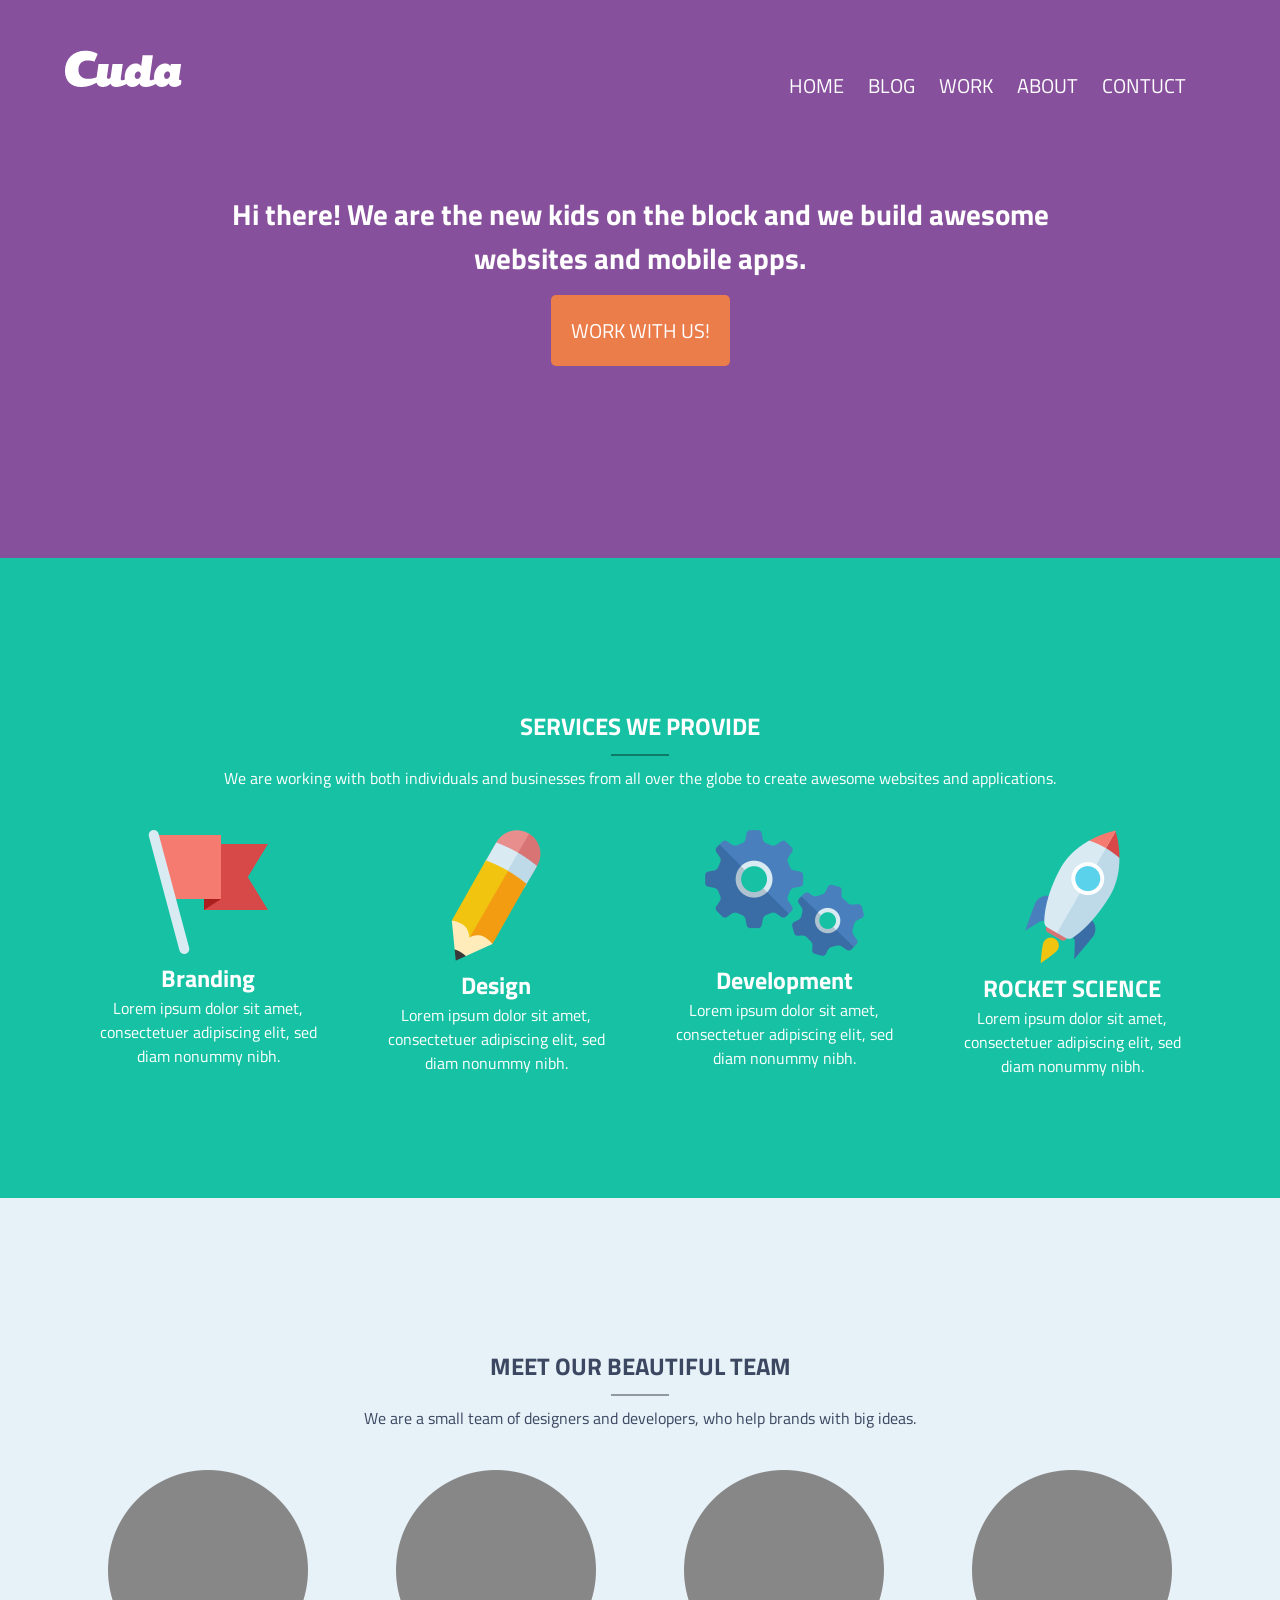
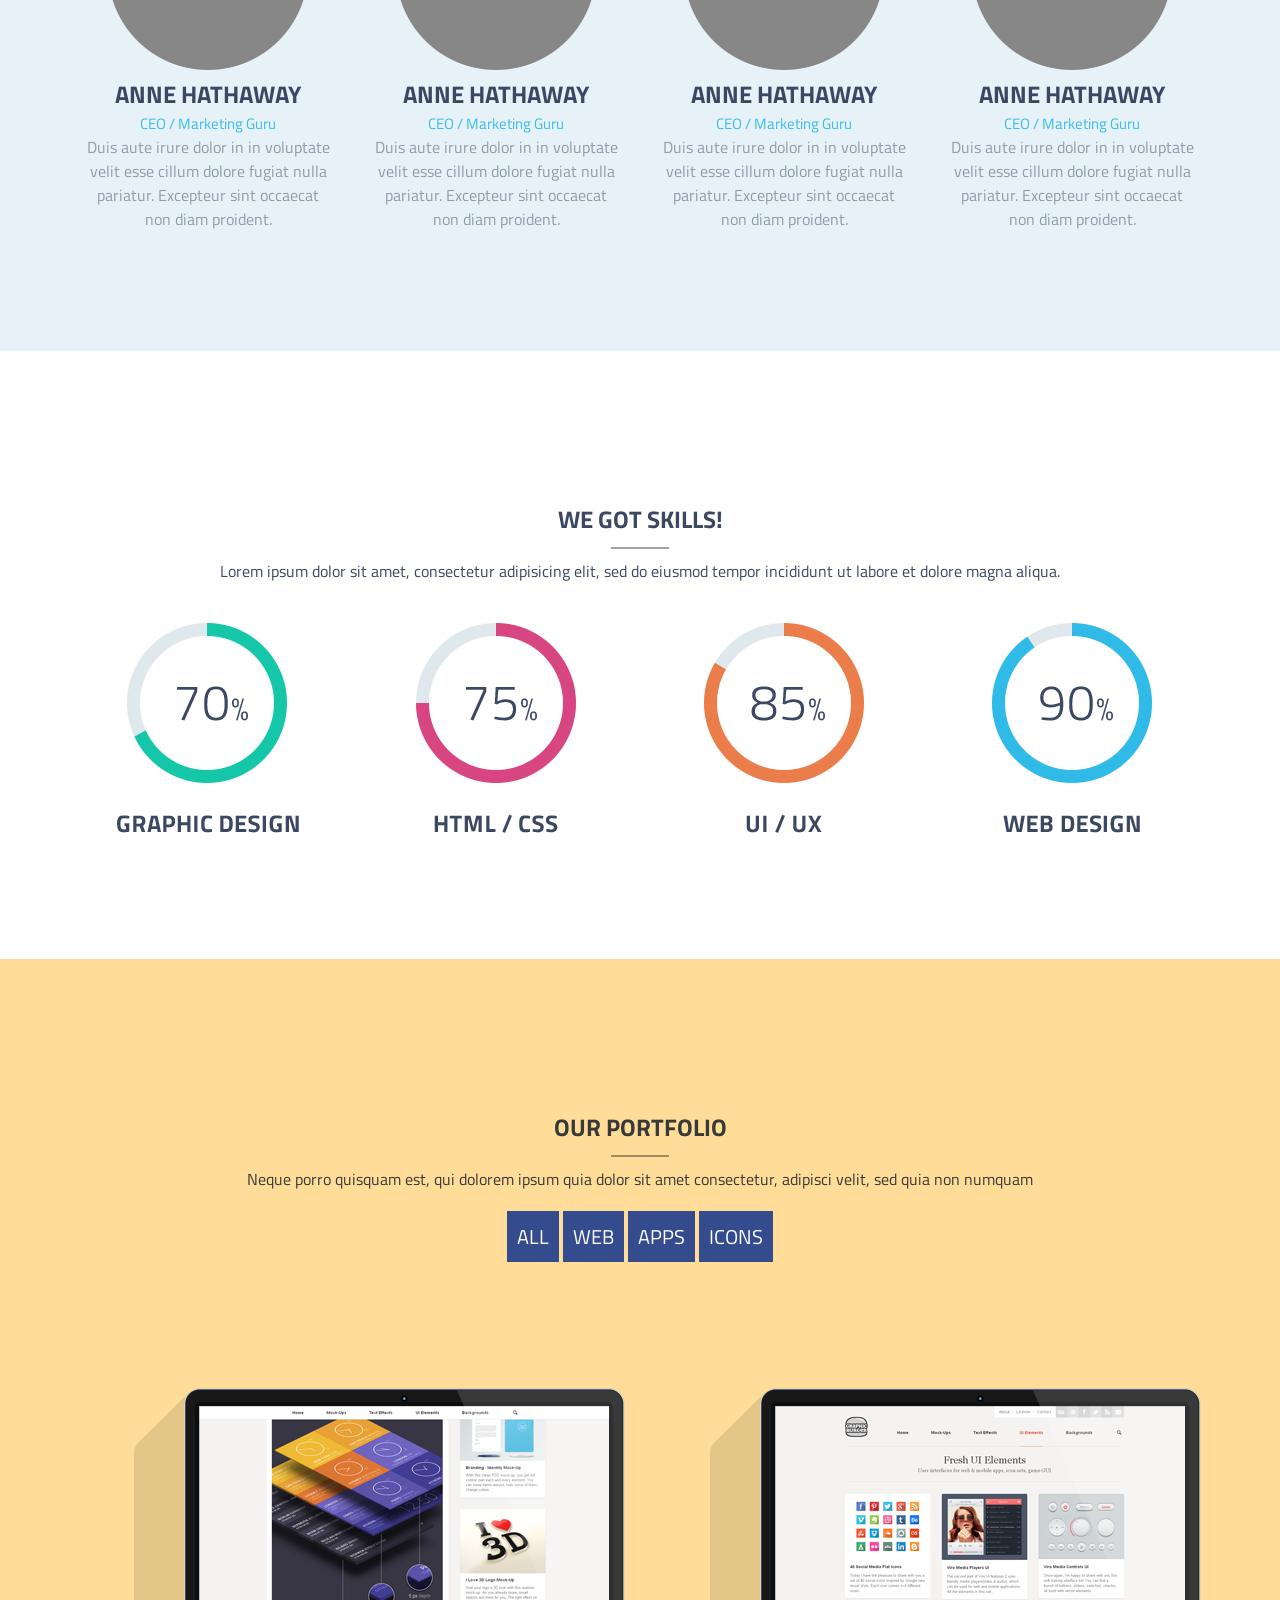
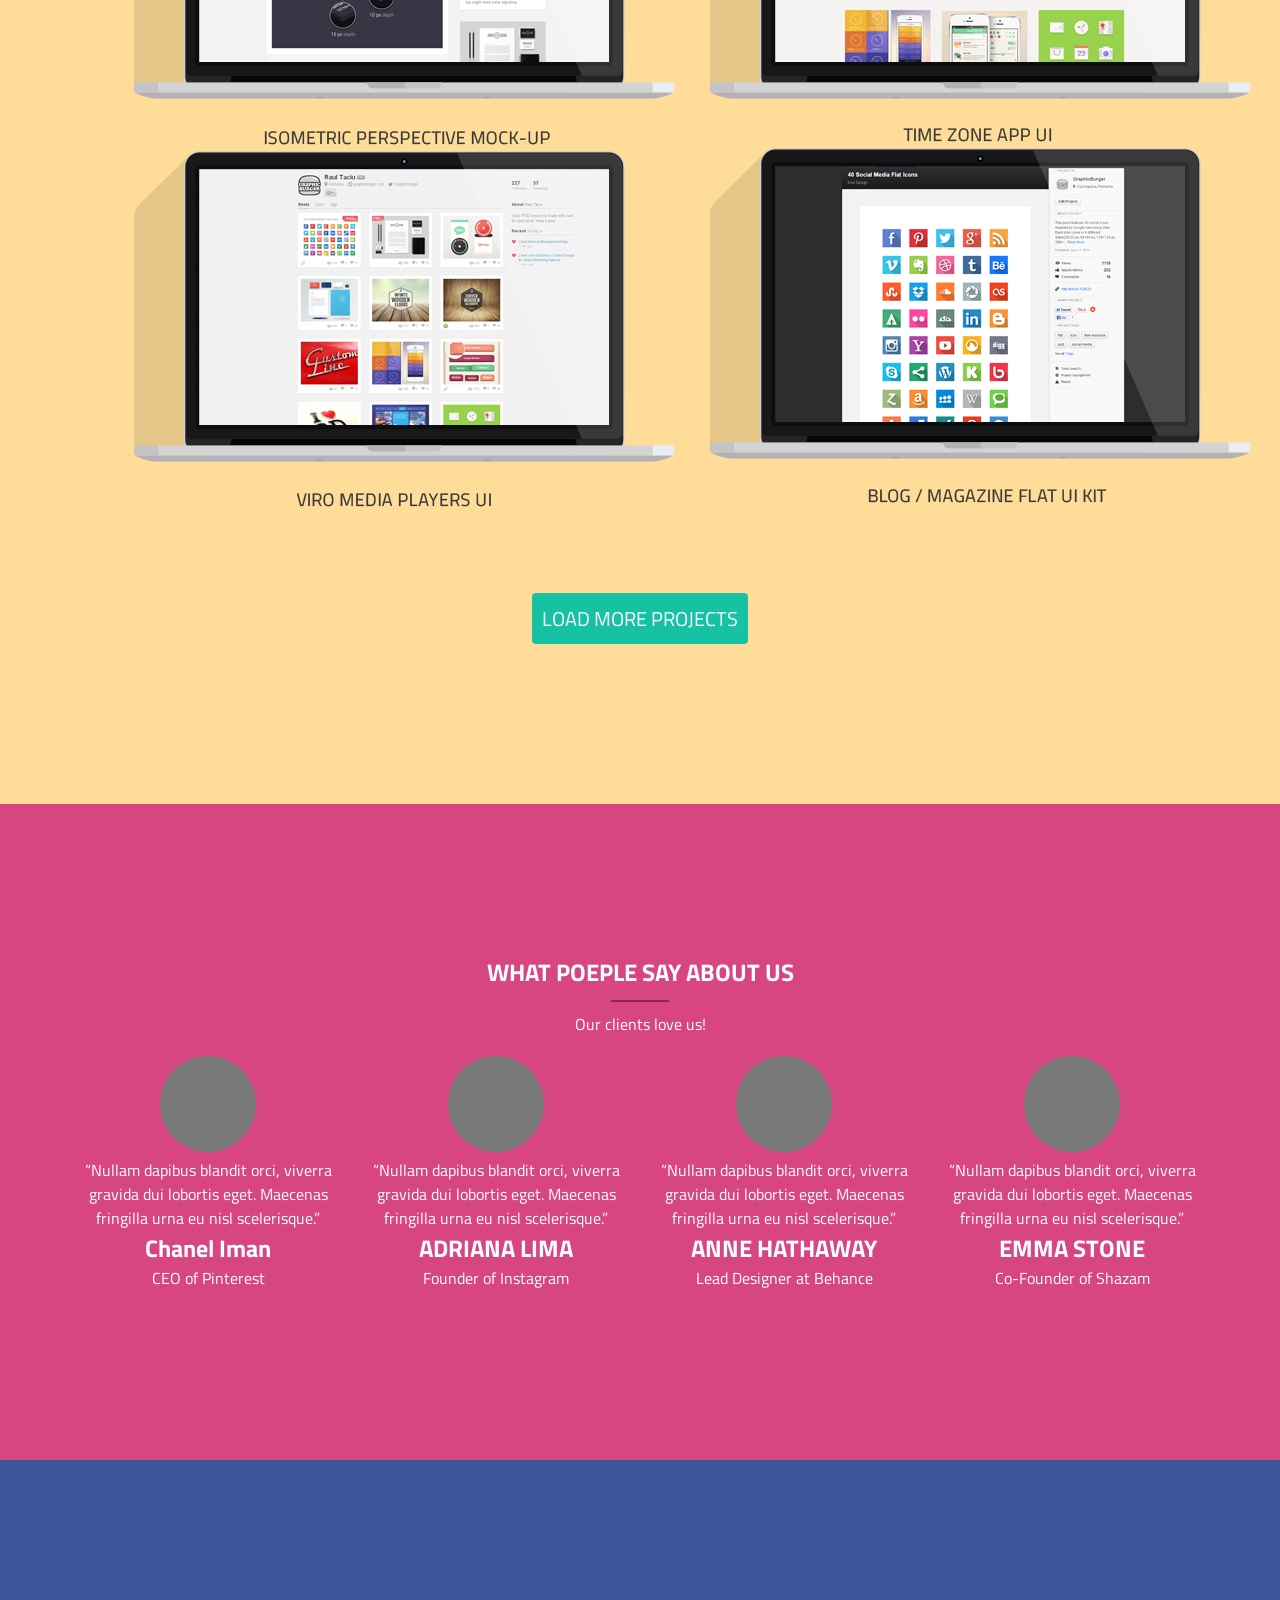
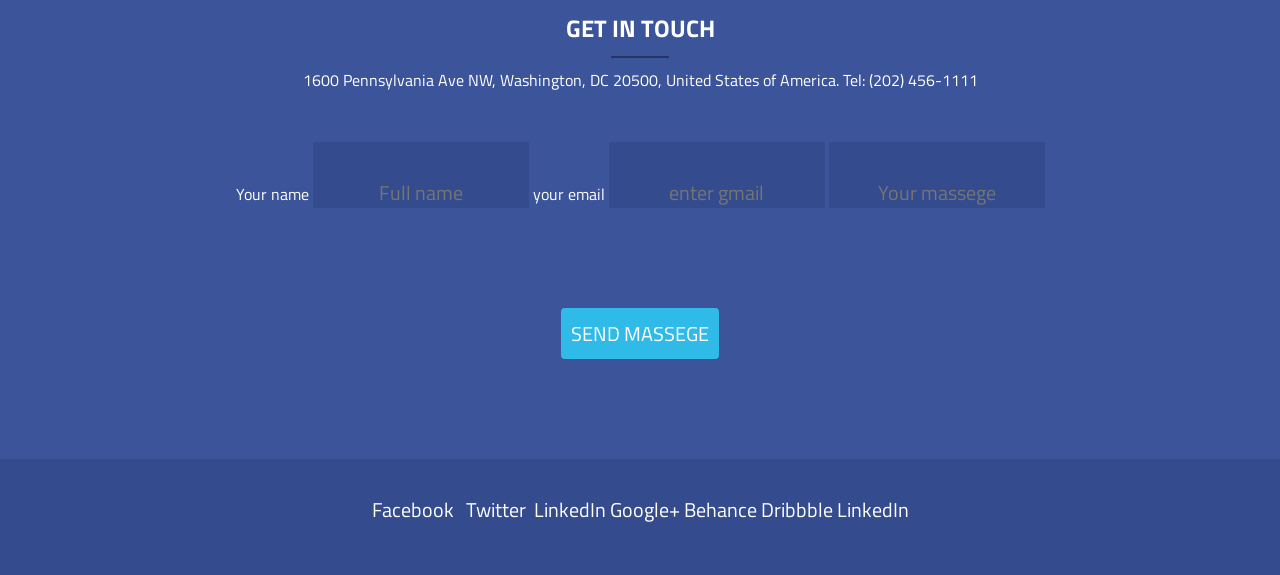
==== index.html @ 82ab1851 "hmmm ki ar bolbo bal" ====
<!DOCTYPE html>
<html lang="en">
<head>
    <meta charset="UTF-8">
    <meta http-equiv="X-UA-Compatible" content="IE=edge">
    <meta name="viewport" content="width=device-width, initial-scale=1.0">
    <link rel="shortcut icon" href="./img/music.png" type="image/x-icon">
    <link rel="stylesheet" href="./css/style.css">

    <link rel="preconnect" href="https://fonts.googleapis.com">
    <link rel="preconnect" href="https://fonts.gstatic.com" crossorigin>
    <link href="https://fonts.googleapis.com/css2?family=Titillium+Web:wght@300;600;700&display=swap" rel="stylesheet">     

    <title>cuda landing page</title>
</head>
<body>
    <header>
        <nav>
            <div class="conteiner">
                <div class="logo-part">
                    <a href="#"><img src="./img/logo.png" alt="logo"></a>
                </div>
                <div class="menu-part">
                    <ul>
                        <li><a href="#">home</a></li>
                        <li><a href="#">blog</a></li>
                        <li><a href="#">work</a></li>
                        <li><a href="#">about</a></li>
                        <li><a href="#">contuct</a></li>
                    </ul>
                </div>
            </div>
        </nav>
        <div class="hero-part">
            <h3>Hi there! We are the new kids on the block 
                and we build awesome websites and mobile apps.</h3>
               <a href="#"><input type="submit" name="button" id="submit" value="WORK WITH US!" ></a>
        </div>
    </header>
    <section id="service">
        <div class="conteiner">
            <div class="service-wrighing-part">
                <h1>SERVICES WE PROVIDE</h1>
                <p class="underline"></p>
                <p>We are working with both individuals and businesses from all over the globe 
                    to create awesome websites and applications.
                </p>
            </div>
            <div class="service-box-part">
                <div class="service-part">
                    <img src="/img/Cuda Single Page Portfolio.png" alt="icon">
                    <h2>Branding</h2>
                    <p>Lorem ipsum dolor sit amet, 
                    consectetuer adipiscing elit, sed diam nonummy nibh.</p>
                </div>
                <div class="service-part">
                    <img src="/img/pencil.png" alt="icon">
                    <h2>Design</h2>
                    <p>Lorem ipsum dolor sit amet, 
                    consectetuer adipiscing elit, sed diam nonummy nibh.</p>
                </div>
                <div class="service-part">
                    <img src="/img/setting.png" alt="icon">
                    <h2>Development</h2>
                    <p>Lorem ipsum dolor sit amet, 
                    consectetuer adipiscing elit, sed diam nonummy nibh.</p>
                </div>
                <div class="service-part">
                    <img src="/img/roket icon.png" alt="icon">
                    <h2>ROCKET SCIENCE</h2>
                    <p>Lorem ipsum dolor sit amet, 
                    consectetuer adipiscing elit, sed diam nonummy nibh.</p>
                </div>
            </div>
        </div>
    </section>
    <section id="team">
        <div class="conteiner">
            <div class="team-wrighting-part">
                <h2>MEET OUR BEAUTIFUL TEAM</h2>
                <p class="underline"></p>
                <p>We are a small team of designers and developers, who help brands with big ideas.</p>
            </div>
            <div class="team-box-part">
                <div class="team-part">
                    <img src="./img/cercle.png" alt="icon">
                    <h2>ANNE HATHAWAY </h2>
                    <p id="position">CEO / Marketing Guru</p>
                    <p>Duis aute irure dolor in in voluptate velit esse cillum 
                    dolore fugiat nulla pariatur. Excepteur sint occaecat non diam proident.</p>
                </div>
                <div class="team-part">
                    <img src="./img/cercle.png" alt="icon">
                    <h2>ANNE HATHAWAY </h2>
                    <p id="position">CEO / Marketing Guru</p>
                    <p>Duis aute irure dolor in in voluptate velit esse cillum 
                    dolore fugiat nulla pariatur. Excepteur sint occaecat non diam proident.</p>
                </div>
                <div class="team-part">
                    <img src="./img/cercle.png" alt="icon">
                    <h2>ANNE HATHAWAY </h2>
                    <p id="position">CEO / Marketing Guru</p>
                    <p>Duis aute irure dolor in in voluptate velit esse cillum 
                    dolore fugiat nulla pariatur. Excepteur sint occaecat non diam proident.</p>
                </div>
                <div class="team-part">
                    <img src="./img/cercle.png" alt="icon">
                    <h2>ANNE HATHAWAY </h2>
                    <p id="position">CEO / Marketing Guru</p>
                    <p>Duis aute irure dolor in in voluptate velit esse cillum 
                    dolore fugiat nulla pariatur. Excepteur sint occaecat non diam proident.</p>
                </div>
            </div>
        </div>
    </section>
    <section id="skill">
        <div class="conteiner">
            <div class="skill-writing-part">
                <h2>WE GOT SKILLS!</h2>
                <p class="underline"></p>
                <p>Lorem ipsum dolor sit amet, consectetur adipisicing elit, sed do eiusmod 
                tempor incididunt ut labore et dolore magna aliqua.</p>
            </div>
            <div class="skill-box-part">
                <div class="skill-part">
                    <img src="./img/s1.png" alt="icon">
                </div>
                <div class="skill-part">
                    <img src="./img/s2.png" alt="icon">
                </div>
                <div class="skill-part">
                    <img src="./img/s3.png" alt="icon">
                </div>
                <div class="skill-part">
                    <img src="./img/s4.png" alt="icon">
                </div>
            </div>
        </div>
    </section>
    <section id="portfolio">
        <div class="conteiner">
            <div class="portfolio-writing-part">
                <h2>OUR PORTFOLIO</h2>
                <p class="underline"></p>
                <p>Neque porro quisquam est, qui dolorem ipsum quia dolor sit amet
                consectetur, adipisci velit, sed quia non numquam</p>
            </div>
            <div class="portfolio-button-part">                           
                <a href="#"><input type="button" name="button" id="all" value="all"></a>
                <a href="#"><input type="button" name="button" id="web" value="web"></a>
                <a href="#"><input type="button" name="button" id="apps" value="apps"></a>
                <a href="#"><input type="button" name="button" id="icons" value="icons"></a>
            </div>
            <div class="portfolio-box-part">
                <div class="p-box-part">
                    <img src="./img/portfolio 1.png" alt="img">
                
                
                    <img src="./img/portfulio3.png" alt="img">
                </div>
                <div class="p-box-part">
                    <img src="./img/portfulio2.png" alt="img">
                
                
                    <img src="./img/portfulio4.png" alt="img">
                </div>

            </div>
            <div class="p-button">
                <input type="submit" name="button" id="p-submit" value="LOAD MORE PROJECTS">
            </div>
        </div>
    </section>
    <section id="about">
        <div class="conteiner">
            <div class="about-writing-part">
                <h2>WHAT POEPLE SAY ABOUT US</h2>
                <p class="underline"></p>
                <p>Our clients love us!</p>
            </div>
            <div class="about-box-part">
                <div class="about-box">
                    <img src="./img/small cercle.png" alt="icon">
                    <p>“Nullam dapibus blandit orci, viverra gravida dui lobortis eget. Maecenas fringilla urna eu nisl scelerisque.”
                    </p>
                    <h2>Chanel Iman</h2>
                    <p>CEO of Pinterest</p>
                </div>
                <div class="about-box">
                    <img src="./img/small cercle.png" alt="icon">
                    <p>“Nullam dapibus blandit orci, viverra gravida dui lobortis eget. Maecenas fringilla urna eu nisl scelerisque.”
                    </p>
                    <h2>ADRIANA LIMA</h2>
                    <p>Founder of Instagram</p>
                </div>
                <div class="about-box">
                    <img src="./img/small cercle.png" alt="icon">
                    <p>“Nullam dapibus blandit orci, viverra gravida dui lobortis eget. Maecenas fringilla urna eu nisl scelerisque.”
                    </p>
                    <h2>ANNE HATHAWAY</h2>
                    <p>Lead Designer at Behance</p>
                </div>
                <div class="about-box">
                    <img src="./img/small cercle.png" alt="icon">
                    <p>“Nullam dapibus blandit orci, viverra gravida dui lobortis eget. Maecenas fringilla urna eu nisl scelerisque.”
                    </p>
                    <h2>EMMA STONE </h2>
                    <p>Co-Founder of Shazam</p>
                </div>
            </div>
        </div>
    </section>
    <section id="contuct">
        <div class="conteiner">
            <div class="contuct-writing-part">
                <h2>GET IN TOUCH</h2>
                <p class="underline"></p>
                <p>1600 Pennsylvania Ave NW, Washington, DC 20500, United States of America. Tel: (202) 456-1111
                </p>
            </div>
        </div>
            <div class="form">
                <form action="" mathod="post">
                    <label for="name">Your name</label>
                    <input type="text" name="name" id="name" placeholder="Full name">
                    <label for="email">your email</label>
                    <input type="gmail" name="gmail" id="name" placeholder="enter gmail">
                    <input type="text" name="txt" id="comment" placeholder="Your massege">
                </form>
            </div>
            <input type="button" name="send" id="s-button" value="SEND MASSEGE">
        </div>
    </section>
    <footer>
        <div class="foter-part">
        <div class="conteiner">
            
            
                <input type="button" name="button" id="f-buttton" value="Facebook ">
                <input type="button" name="button" id="f-buttton" value=" Twitter ">
                <input type="button" name="button" id="f-buttton" value="LinkedIn">
                <input type="button" name="button" id="f-buttton" value="Google+">
                <input type="button" name="button" id="f-buttton" value="Behance">
                <input type="button" name="button" id="f-buttton" value="Dribbble">
                <input type="button" name="button" id="f-buttton" value="LinkedIn">
                
            </div>
        </div>   
    </footer>
</body>
</html>
---- css/style.css ----
*{
    margin: 0;
    padding: 0;
    border: 0;
    outline: 0;
    box-sizing: border-box;
    font-family: 'Titillium Web', sans-serif;
}
section{
    padding: 100px 0px;
}
.conteiner{
    width: 90%;
    margin: auto;
    padding: 50px 0px;
}
.underline{
    width: 5%;
    border-bottom: 2px solid rgba(0, 0, 0, 0.37) ;
    margin: 10px auto;
}
nav{
    width: 100%;
    float: left;
    background-color: #87509c;
}
.logo-part{
    width: 50%;
    float: left;
}
.menu-part{
    width: 50%;
    float: left;
    text-align: right;
    padding: 20px;
}
.menu-part li{
    display: inline-block;
    text-decoration: none;
}
.menu-part a{
    font-size: 20px;
    text-transform: uppercase;
    padding: 0px 10px;
    color: #fff;
    text-decoration: none;
    font-weight: 500;
}
.menu-part a:hover{
    background-color: #643a79;
    padding: 10px;
    border-radius: 5px;
    transition: width 2s, height 2s, transform 2s;
}
.hero-part {
    padding: 15%;
    margin: auto;
    background-color: #87509c;
    font-size: 25px;
    text-align: center;
    color: #fff;
}
.hero-part input{
    background-color: #eb7d4b;
    padding: 20px;
    border-radius: 5px;
    margin-top: 15px;
    color: #fff;
    
}
#service{
    width: 100%;
    float: left;
    background-color: #17c2a4;
    color: #fff;
    text-align: center;
}
.service-wrighing-part{
    width: 100%;
    float: left;
}
.service-wrighing-par h1{
    font-size: 35px;
    font-family: 'Titillium Web', sans-serif;
}
.service-box-part{
    width: 100%;
    float: left;
}
.service-part{
    width: 25%;
    float: left;
    padding: 20px;
    margin-top: 20px;
    text-align: center;
    
}
#team{
    width: 100%;
    float: left;
    background-color: #e7f1f8;
    color: #919cad;
    text-align: center;
}
.team-wrighting-part{
    width: 100%;
    float: left;
    color: #3c4761;
}
.team-wrighting-part h2{
    color: #3c4761 ;
}

.team-box-part{
    width: 100%;
    float: left;

}
.team-part{
    width: 25%;
    float: left;
    padding: 20px;
    margin-top: 20px;
    text-align: center;
}
.team-part h2 {
    color: #3c4761;
}
#position{
    color: #3cbde8;
    font-size: 15px;
}
#skill{
    width: 100%;
    float: left;
    background-color: #ffffff;
    color: #919cad;
    text-align: center;
}
.skill-writing-part{
    width: 100%;
    float: left;
    color: #3c4761;
}
.skill-box-part{
    width: 100%;
    float: left;
}
.skill-part{
    width: 25%;
    float: left;
    padding: 20px;
    margin-top: 20px;
    text-align: center;
}
#portfolio{
    width: 100%;
    float: left;
    background-color: #ffdd99;
    color: #393939;
    text-align: center;
}
.portfolio-writing-part{
    width: 100%;
    float: left;
}
.portfolio-button-part a{
    margin-top: 20px;
    display: inline-block;
}
.portfolio-button-part input {
    width: 100%;
    float: left;
    font-size: 20px;
    text-transform: uppercase;
    padding: 10px;
    font-weight: 500;
}
.portfolio-box-part{
    width: 100%;
    float: left;
}
.p-box-part{
    width: 50%;
    float: left;
    padding: 70px;
    margin-top: 50px;
}
#p-submit {
    padding: 10px;
    margin: 10px 0px;
    background-color: #17c2a4;
    color: #fff;
    border-radius: 4px;
}
#about{
    width: 100%;
    float: left;
    background-color: #d74680;
    color: #fff;
    text-align: center;
}
.about-writing-part{
    width: 100%;
    float: left;
}
.about-box-part{
    width: 100%;
    display: flex;
}
.about-box{
    width: 100%;
    float: left;  
    padding: 20px; 
}
#contuct{
    width: 100%;
    float: left;
    background-color: #3c5499;
    color: #fff;
    text-align: center;
}
.contuct-writing-part{
    width: 100%;
}
#s-button{
    padding: 10px;
    margin: 100px 0px 0px 0px;
    background-color: #30bae7;
    color: #fff;
    border-radius: 4px;
}
.foter-part{
    background-color: #344b8e;
    
}
.foter-part, input{
    background-color: #344b8e;
    color: #fff;
    text-align: center;
    font-size: 20px;
    padding: 35px 0px 0px 0px ;
}


#sector-pro-max {
    width: 100%;
    float: left;
    background-color: #344b8e;
    text-align: center;
}
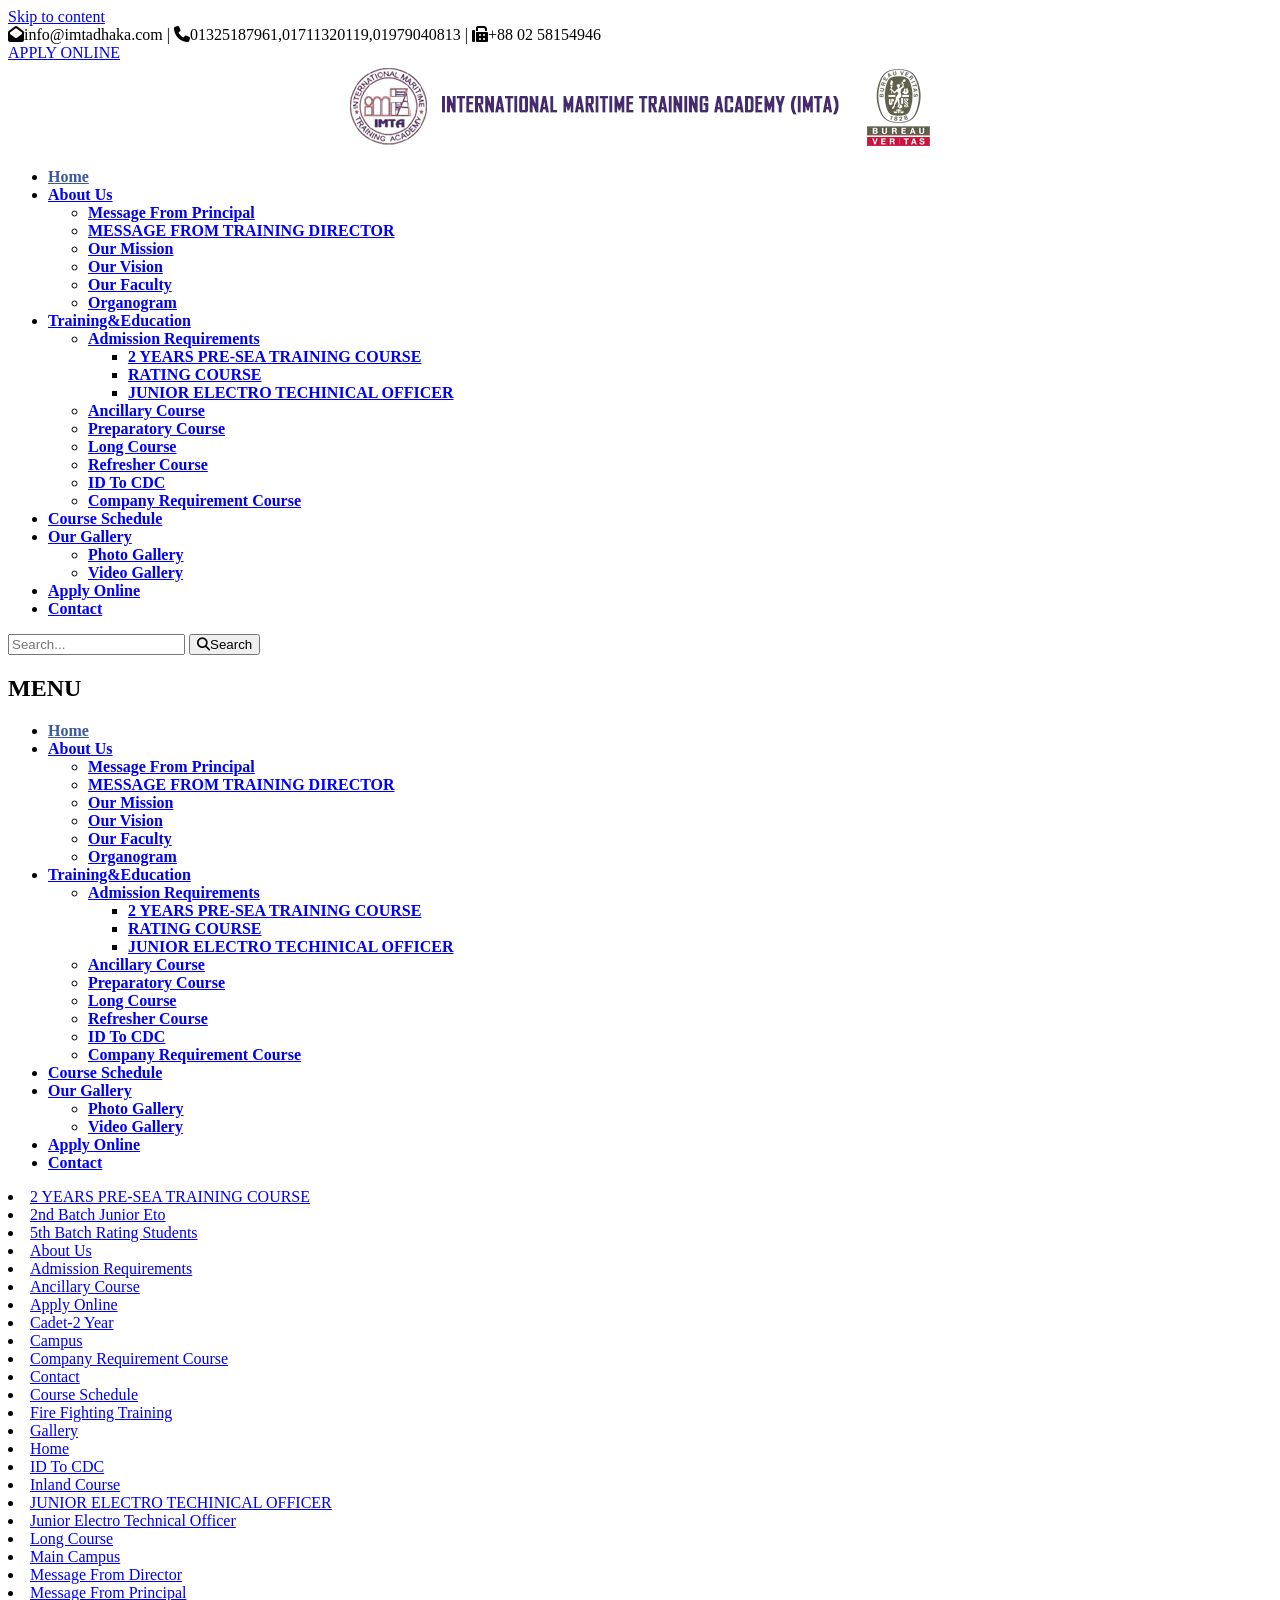
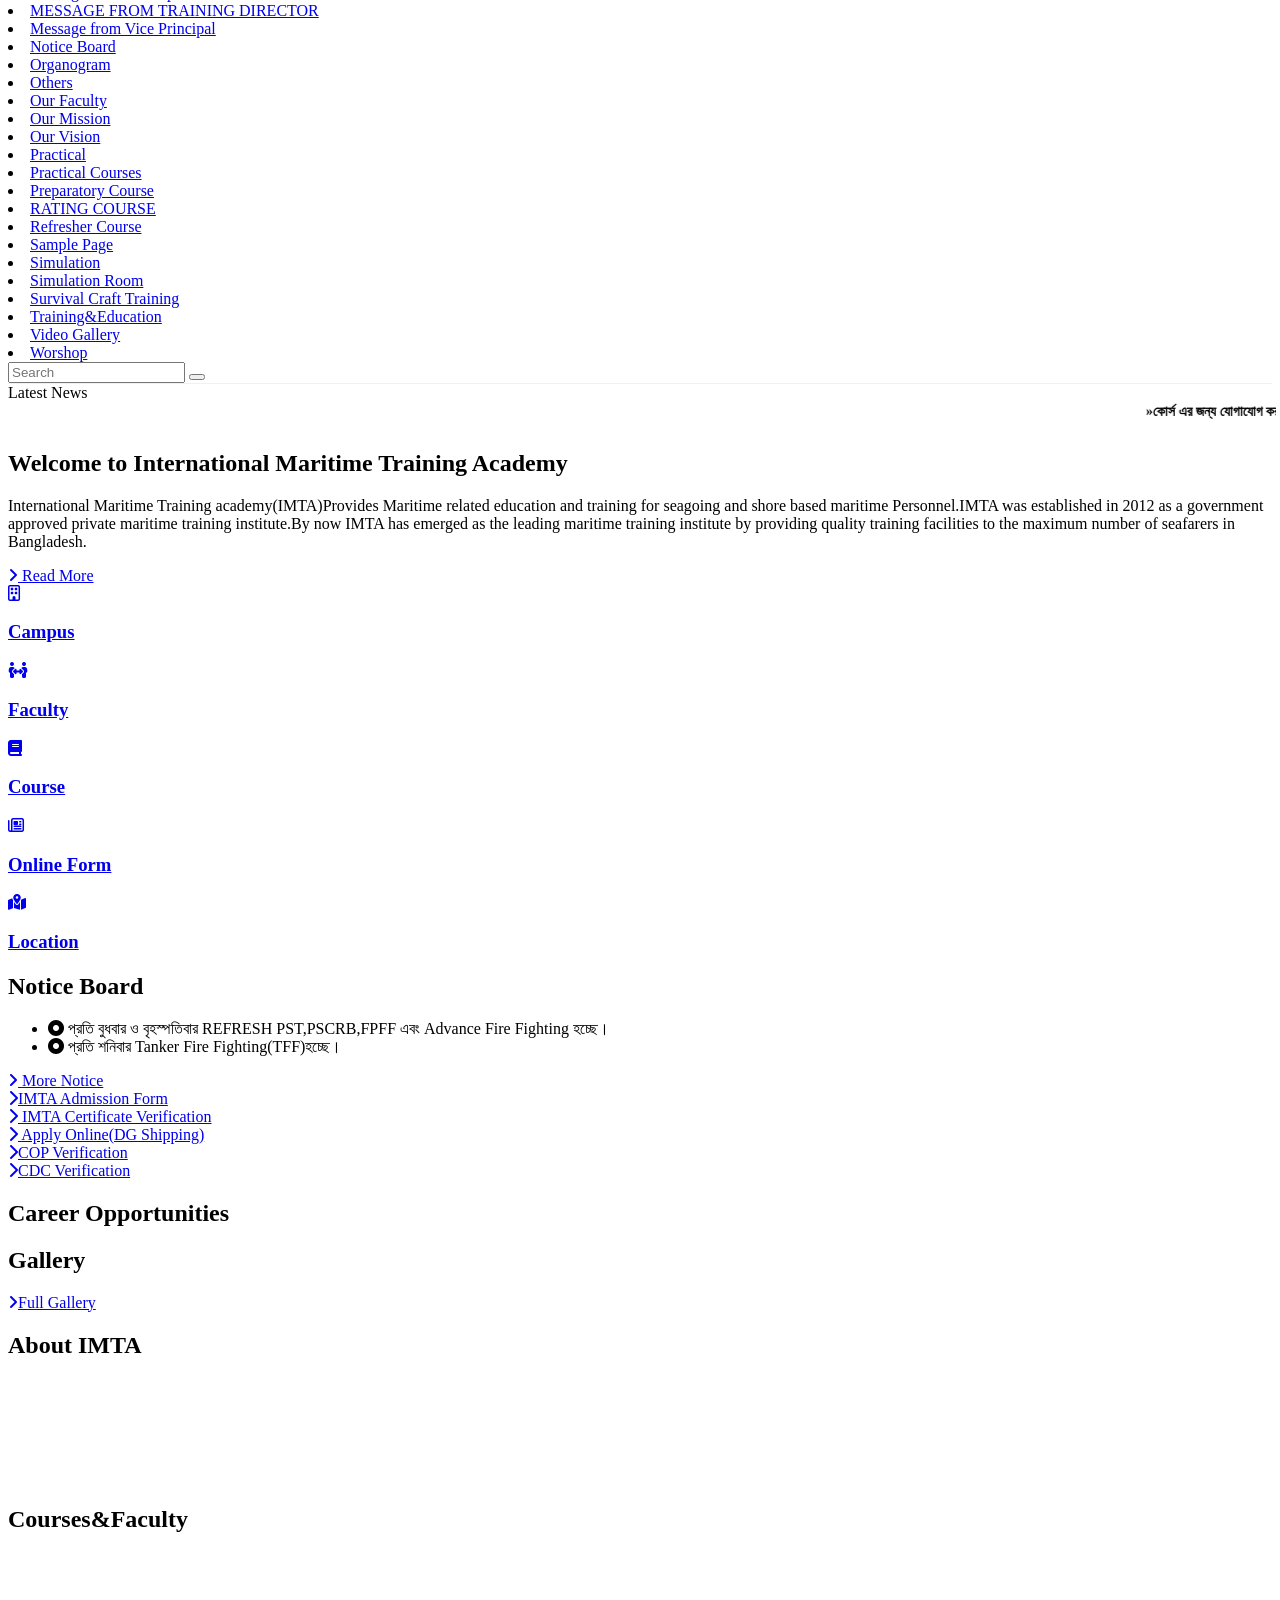
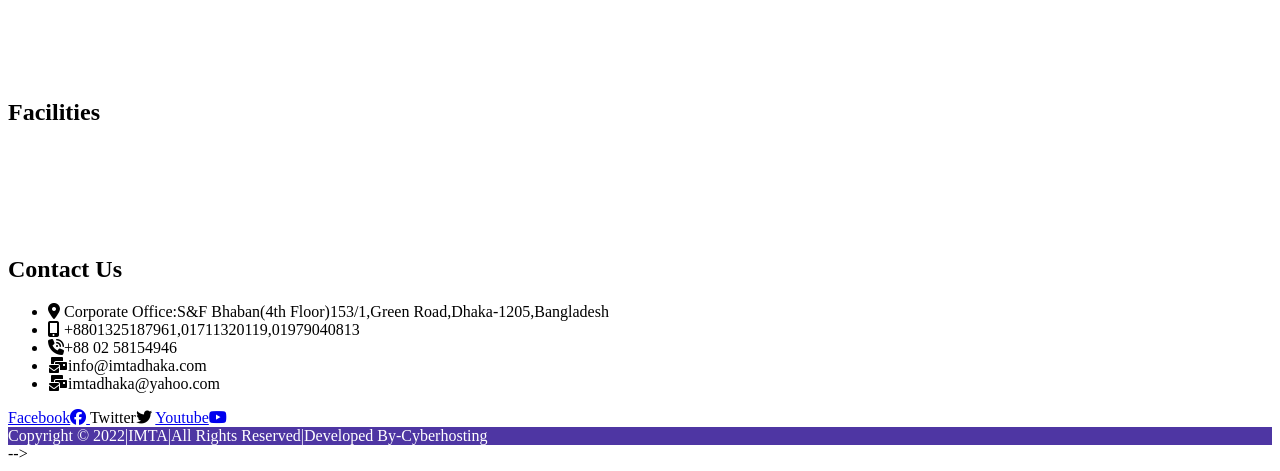
==== commit 868d523b: "Add files via upload" ====
--- a/index.html
+++ b/index.html
@@ -1,251 +1,1369 @@
 <!DOCTYPE html>
-<html lang="en">
-<head>
-    <meta charset="UTF-8">
-    <meta http-equiv="X-UA-Compatible" content="IE=edge">
-    <meta name="viewport" content="width=device-width, initial-scale=1.0">
-    <link rel="shortcut icon" href="./img/music.png" type="image/x-icon">
-    <link rel="stylesheet" href="./css/style.css">
-
-    <link rel="preconnect" href="https://fonts.googleapis.com">
-    <link rel="preconnect" href="https://fonts.gstatic.com" crossorigin>
-    <link href="https://fonts.googleapis.com/css2?family=Titillium+Web:wght@300;600;700&display=swap" rel="stylesheet">     
-
-    <title>cuda landing page</title>
-</head>
-<body>
-    <header>
-        <nav>
-            <div class="conteiner">
-                <div class="logo-part">
-                    <a href="#"><img src="./img/logo.png" alt="logo"></a>
-                </div>
-                <div class="menu-part">
-                    <ul>
-                        <li><a href="#">home</a></li>
-                        <li><a href="#">blog</a></li>
-                        <li><a href="#">work</a></li>
-                        <li><a href="#">about</a></li>
-                        <li><a href="#">contuct</a></li>
-                    </ul>
-                </div>
+<html class="html" lang="en-US">
+    <head>
+        <meta charset="UTF-8" />
+        <link rel="profile" href="https://gmpg.org/xfn/11" />
+        <title>International Maritime Training Academy</title>
+        <meta name="robots" content="max-image-preview:large" />
+        <meta name="viewport" content="width=device-width, initial-scale=1" />
+        <link rel="dns-prefetch" href="//maxcdn.bootstrapcdn.com" />
+        <link rel="stylesheet" href="./sourse/css/style.css" />
+        <link rel="stylesheet" id="font-awesome-6.2.1-css" href="https://cdnjs.cloudflare.com/ajax/libs/font-awesome/6.2.1/css/all.min.css?ver=6.6.2" media="all" />   
+        <link rel="stylesheet" id="elementor-frontend-css" href="https://imtadhaka.com/wp-content/plugins/elementor/assets/css/frontend-lite.min.css?ver=3.23.4" media="all" />
+        <link rel="stylesheet" id="eael-13-css" href="https://imtadhaka.com/wp-content/uploads/essential-addons-elementor/eael-13.css?ver=1727774979" media="all" />
+        <link rel="stylesheet" id="elementor-post-13-css" href="https://imtadhaka.com/wp-content/uploads/elementor/css/post-13.css?ver=1728101430" media="all" />
+        <link rel="stylesheet" id="elementor-post-165-css" href="https://imtadhaka.com/wp-content/uploads/elementor/css/post-165.css?ver=1724941983" media="all" />
+        <link rel="stylesheet" id="oceanwp-style-css" href="https://imtadhaka.com/wp-content/themes/oceanwp/assets/css/style.min.css?ver=3.3.5" media="all" />
+        <link rel="stylesheet" id="elementor-icons-css" href="https://imtadhaka.com/wp-content/plugins/elementor/assets/lib/eicons/css/elementor-icons.min.css?ver=5.30.0" media="all" />
+        <link rel="stylesheet" id="swiper-css" href="https://imtadhaka.com/wp-content/plugins/elementor/assets/lib/swiper/v8/css/swiper.min.css?ver=8.4.5" media="all" />
+        <link rel="stylesheet" id="elementor-post-5-css" href="https://imtadhaka.com/wp-content/uploads/elementor/css/post-5.css?ver=1727754034" media="all" />
+        <style id="mystickymenu" type="text/css">
+            #mysticky-nav {
+                width: 100%;
+                position: static;
+            }
+            #mysticky-nav.wrapfixed {
+                position: fixed;
+                left: 0px;
+                margin-top: 0px;
+                z-index: 99990;
+                -webkit-transition: 0.3s;
+                -moz-transition: 0.3s;
+                -o-transition: 0.3s;
+                transition: 0.3s;
+                -ms-filter: "progid:DXImageTransform.Microsoft.Alpha(Opacity=100)";
+                filter: alpha(opacity=100);
+                opacity: 1;
+                background-color: #ffffff;
+            }
+            #mysticky-nav.wrapfixed.myfixed {
+                background-color: #ffffff;
+                position: relative;
+                top: auto;
+                left: auto;
+                right: auto;
+            }
+            #mysticky-nav.myfixed {
+                margin: 0 auto;
+                float: none;
+                border: 0px;
+                background: none;
+                max-width: 100%;
+            }
+        </style>
+        <style type="text/css"></style>
+        <meta name="generator" content="Elementor 3.23.4; features: e_optimized_css_loading, additional_custom_breakpoints, e_lazyload; settings: css_print_method-external, google_font-enabled, font_display-auto" />
+ 
+        <style id="wp-custom-css">
+            #top-bar{padding:8px 40px}.eael-simple-menu-container.eael-simple-menu.eael-simple-menu-horizontal li ul{width:260px}.marq_cont.marq_item:last-child{flex:1}#site-header{position fixed;width:100%;background-color:#fff;border-bottom:1px solid #f1f1f1;z-index:100}.contact_form label{width:-webkit-fill-available}.header-sticker{width:100%!important;left:unset!important}a,a:hover,a:focus{outline:none!important}.current-menu-item>a,.current-menu-parent>a,.current-menu-ancestor>a{color:#3b5998!important}.smart-form{border:1px solid #DC3545;border-radius:10px}.smart-form.row:not(:last-child,:first-child){border-bottom:1px solid #DC3545}.menu-item a{font-weight:800!important}
+        </style>
+        <!-- OceanWP CSS -->
+        <style type="text/css">
+            #main #content-wrap,
+            .separate-layout #main #content-wrap {
+                padding-top: 0;
+                padding-bottom: 0;
+            }
+            #site-header.has-header-media.overlay-header-media {
+                background-color: rgba(0, 0, 0, 0.5);
+            }
+            .dropdown-menu.sub-menu {
+                min-width: 350px;
+            }
+            #sidr li,
+            #sidr ul,
+            #mobile-dropdown ul li,
+            #mobile-dropdown ul li ul {
+                border-color: rgba(255, 255, 255, 0.035);
+            }
+            #top-bar-wrap,
+            .oceanwp-top-bar-sticky {
+                background-color: #002147;
+            }
+            #top-bar-wrap {
+                border-color: #002147;
+            }
+            #top-bar-wrap,
+            #top-bar-content strong {
+                color: #ffffff;
+            }
+            #top-bar-social li a {
+                color: #ffffff;
+            }
+            #top-bar-social li a.owp-icon use {
+                stroke: #ffffff;
+            }
+            #footer-widgets {
+                padding: 0;
+            }
+            #footer-bottom {
+                background-color: #4e36a3;
+            }
+            #footer-bottom,
+            #footer-bottom p {
+                color: #ffffff;
+            }
+            body {
+                font-family: Poppins;
+            }
+            #top-bar-content,
+            #top-bar-social-alt {
+                font-size: 14px;
+            }
+        </style>
+    </head>
+    <body
+        class="home page-template-default page page-id-5 wp-embed-responsive oceanwp oceanwp-theme dropdown-mobile default-breakpoint content-full-width content-max-width page-header-disabled has-breadcrumbs elementor-default elementor-kit-12 elementor-page elementor-page-5"
+        itemscope="itemscope"
+        itemtype="https://schema.org/WebPage"
+    >
+        <div id="outer-wrap" class="site clr">
+            <a class="skip-link screen-reader-text" href="#main">Skip to content</a>
+            <div id="wrap" class="clr">
+                <header id="site-header" class="custom-header clr" data-height="74" itemscope="itemscope" itemtype="https://schema.org/WPHeader" role="banner">
+                    <div id="site-header-inner" class="clr container">
+                        <div data-elementor-type="wp-post" data-elementor-id="13" class="elementor elementor-13">
+                            <section
+                                class="elementor-section elementor-top-section elementor-element elementor-element-a11d902 elementor-section-stretched header-logo elementor-section-boxed elementor-section-height-default elementor-section-height-default"
+                                data-id="a11d902"
+                                data-element_type="section"
+                                data-settings='{"stretch_section":"section-stretched","background_background":"classic"}'
+                            >
+                                <div class="elementor-container elementor-column-gap-default">
+                                    <div class="elementor-column elementor-col-50 elementor-top-column elementor-element elementor-element-6e054c5" data-id="6e054c5" data-element_type="column">
+                                        <div class="elementor-widget-wrap elementor-element-populated">
+                                            <div class="elementor-element elementor-element-daac14a elementor-widget elementor-widget-text-editor" data-id="daac14a" data-element_type="widget" data-widget_type="text-editor.default">
+                                                <div class="elementor-widget-container">
+                                                    <i class="fa fa-envelope-open"></i>info@imtadhaka.com&nbsp;|&nbsp;<i class="fa fa-phone" aria-hidden="true"></i>01325187961,01711320119,01979040813&nbsp;|&nbsp;<i class="fa fa-fax"></i>+88
+                                                    02 58154946
+                                                </div>
+                                            </div>
+                                        </div>
+                                    </div>
+                                    <div class="elementor-column elementor-col-50 elementor-top-column elementor-element elementor-element-7cb4e01" data-id="7cb4e01" data-element_type="column">
+                                        <div class="elementor-widget-wrap elementor-element-populated">
+                                            <div
+                                                class="elementor-element elementor-element-af2f5e1 elementor-align-justify elementor-widget elementor-widget-button"
+                                                data-id="af2f5e1"
+                                                data-element_type="widget"
+                                                data-widget_type="button.default"
+                                            >
+                                                <div class="elementor-widget-container">
+                                                    <div class="elementor-button-wrapper">
+                                                        <a class="elementor-button elementor-button-link elementor-size-xs" href="./sourse/page/page-apply/form/index.html">
+                                                            <span class="elementor-button-content-wrapper"><span class="elementor-button-text">APPLY ONLINE</span></span>
+                                                        </a>
+                                                    </div>
+                                                </div>
+                                            </div>
+                                        </div>
+                                    </div>
+                                </div>
+                            </section>
+                            <section
+                                class="elementor-section elementor-top-section elementor-element elementor-element-d3636e9 elementor-section-stretched header-logo elementor-section-boxed elementor-section-height-default elementor-section-height-default"
+                                data-id="d3636e9"
+                                data-element_type="section"
+                                data-settings='{"stretch_section":"section-stretched","background_background":"classic"}'
+                            >
+                                <div class="elementor-container elementor-column-gap-default">
+                                    <div class="elementor-column elementor-col-100 elementor-top-column elementor-element elementor-element-cfa1b36" data-id="cfa1b36" data-element_type="column">
+                                        <div class="elementor-widget-wrap elementor-element-populated">
+                                            <div
+                                                class="elementor-element elementor-element-24a8edf elementor-widget__width-inherit elementor-widget elementor-widget-image"
+                                                data-id="24a8edf"
+                                                data-element_type="widget"
+                                                data-widget_type="image.default"
+                                            >
+                                                <div class="elementor-widget-container">
+                                                    <a href="#">
+                                                        <img
+                                                            fetchpriority="high"
+                                                            width="600"
+                                                            height="90"
+                                                            src="./sourse/img/IMTA_HEADER1-.png"
+                                                            class="attachment-large size-large wp-image-34299"
+                                                            alt=""
+                                                            srcset="./sourse/img/IMTA_HEADER1-.png 600w, ./sourse/img/IMTA_HEADER1--300x45.png 300w"
+                                                            sizes="(max-width: 600px) 100vw, 600px"
+                                                        />
+                                                    </a>
+                                                </div>
+                                            </div>
+                                        </div>
+                                    </div>
+                                </div>
+                            </section>
+                            <section
+                                class="elementor-section elementor-top-section elementor-element elementor-element-59bf9b1 elementor-section-stretched header-menu elementor-hidden-desktop elementor-hidden-tablet elementor-hidden-mobile elementor-section-boxed elementor-section-height-default elementor-section-height-default"
+                                data-id="59bf9b1"
+                                data-element_type="section"
+                                data-settings='{"stretch_section":"section-stretched","background_background":"classic"}'
+                            >
+                                <div class="elementor-container elementor-column-gap-default">
+                                    <div class="elementor-column elementor-col-66 elementor-top-column elementor-element elementor-element-8c7bcbc" data-id="8c7bcbc" data-element_type="column">
+                                        <div class="elementor-widget-wrap elementor-element-populated">
+                                            <div
+                                                class="elementor-element elementor-element-7732d94 eael_simple_menu_hamburger_disable_selected_menu_no eael-simple-menu-hamburger-align-right eael-hamburger--tablet elementor-widget elementor-widget-eael-simple-menu"
+                                                data-id="7732d94"
+                                                data-element_type="widget"
+                                                data-widget_type="eael-simple-menu.default"
+                                            >
+                                                <div class="elementor-widget-container">
+                                                    <div
+                                                        data-hamburger-icon='&lt;i aria-hidden="true" class="fas fa-bars"&gt;&lt;/i&gt;'
+                                                        data-indicator-class="fas fa-angle-down"
+                                                        data-dropdown-indicator-class="fas fa-angle-down"
+                                                        class="eael-simple-menu-container eael-simple-menu-align-left eael-simple-menu-dropdown-align-left preset-1"
+                                                        data-hamburger-breakpoints='{"mobile":"Mobile Portrait (&gt; 767px)","tablet":"Tablet Portrait (&gt; 1024px)","desktop":"Desktop (&gt; 2400px)","none":"None"}'
+                                                        data-hamburger-device="tablet"
+                                                    >
+                                                        <ul id="menu-main-menu" class="eael-simple-menu eael-simple-menu-dropdown-animate-to-top eael-simple-menu-indicator eael-simple-menu-horizontal">
+                                                            <li id="menu-item-25" class="menu-item menu-item-type-post_type menu-item-object-page menu-item-home current-menu-item page_item page-item-5 current_page_item menu-item-25">
+                                                                <a href="#" aria-current="page">Home</a>
+                                                            </li>
+                                                            <li id="menu-item-276" class="menu-item menu-item-type-post_type menu-item-object-page menu-item-has-children menu-item-276">
+                                                                <a href="#">About Us</a>
+                                                                <ul class="sub-menu">
+                                                                    <li id="menu-item-278" class="menu-item menu-item-type-post_type menu-item-object-page menu-item-278">
+                                                                        <a href="#">Message From Principal</a>
+                                                                    </li>
+                                                                    <li id="menu-item-2566" class="menu-item menu-item-type-post_type menu-item-object-page menu-item-2566">
+                                                                        <a href="#">MESSAGE FROM TRAINING DIRECTOR</a>
+                                                                    </li>
+                                                                    <li id="menu-item-280" class="menu-item menu-item-type-post_type menu-item-object-page menu-item-280"><a href="#">Our Mission</a></li>
+                                                                    <li id="menu-item-281" class="menu-item menu-item-type-post_type menu-item-object-page menu-item-281"><a href="#">Our Vision</a></li>
+                                                                    <li id="menu-item-279" class="menu-item menu-item-type-post_type menu-item-object-page menu-item-279"><a href="#">Our Faculty</a></li>
+                                                                    <li id="menu-item-28023" class="menu-item menu-item-type-post_type menu-item-object-page menu-item-28023"><a href="#">Organogram</a></li>
+                                                                </ul>
+                                                            </li>
+                                                            <li id="menu-item-10622" class="menu-item menu-item-type-custom menu-item-object-custom menu-item-has-children menu-item-10622">
+                                                                <a href="#">Training&#038;Education</a>
+                                                                <ul class="sub-menu">
+                                                                    <li id="menu-item-10632" class="menu-item menu-item-type-custom menu-item-object-custom menu-item-has-children menu-item-10632">
+                                                                        <a href="#">Admission Requirements</a>
+                                                                        <ul class="sub-menu">
+                                                                            <li id="menu-item-10623" class="menu-item menu-item-type-post_type menu-item-object-page menu-item-10623">
+                                                                                <a href="#">2 YEARS PRE-SEA TRAINING COURSE</a>
+                                                                            </li>
+                                                                            <li id="menu-item-10624" class="menu-item menu-item-type-post_type menu-item-object-page menu-item-10624">
+                                                                                <a href="#">RATING COURSE</a>
+                                                                            </li>
+                                                                            <li id="menu-item-10625" class="menu-item menu-item-type-post_type menu-item-object-page menu-item-10625">
+                                                                                <a href="#">JUNIOR ELECTRO TECHINICAL OFFICER</a>
+                                                                            </li>
+                                                                        </ul>
+                                                                    </li>
+                                                                    <li id="menu-item-10626" class="menu-item menu-item-type-post_type menu-item-object-page menu-item-10626">
+                                                                        <a href="#">Ancillary Course</a>
+                                                                    </li>
+                                                                    <li id="menu-item-10627" class="menu-item menu-item-type-post_type menu-item-object-page menu-item-10627">
+                                                                        <a href="#">Preparatory Course</a>
+                                                                    </li>
+                                                                    <li id="menu-item-10640" class="menu-item menu-item-type-post_type menu-item-object-page menu-item-10640"><a href="https://imtadhaka.com/long-course/">Long Course</a></li>
+                                                                    <li id="menu-item-10629" class="menu-item menu-item-type-post_type menu-item-object-page menu-item-10629">
+                                                                        <a href="#">Refresher Course</a>
+                                                                    </li>
+                                                                    <li id="menu-item-10630" class="menu-item menu-item-type-post_type menu-item-object-page menu-item-10630"><a href="https://imtadhaka.com/id-to-cdc/">ID To CDC</a></li>
+                                                                    <li id="menu-item-10631" class="menu-item menu-item-type-post_type menu-item-object-page menu-item-10631">
+                                                                        <a href="#">Company Requirement Course</a>
+                                                                    </li>
+                                                                </ul>
+                                                            </li>
+                                                            <li id="menu-item-291" class="menu-item menu-item-type-post_type menu-item-object-page menu-item-291"><a href="https://imtadhaka.com/course-schedule/">Course Schedule</a></li>
+                                                            <li id="menu-item-2423" class="menu-item menu-item-type-custom menu-item-object-custom menu-item-has-children menu-item-2423">
+                                                                <a href="#">Our Gallery</a>
+                                                                <ul class="sub-menu">
+                                                                    <li id="menu-item-2422" class="menu-item menu-item-type-post_type menu-item-object-page menu-item-2422"><a href="https://imtadhaka.com/gallery/">Photo Gallery</a></li>
+                                                                    <li id="menu-item-2437" class="menu-item menu-item-type-post_type menu-item-object-page menu-item-2437">
+                                                                        <a href="#/">Video Gallery</a>
+                                                                    </li>
+                                                                </ul>
+                                                            </li>
+                                                            <li id="menu-item-2431" class="menu-item menu-item-type-post_type menu-item-object-page menu-item-2431"><a href="https://imtadhaka.com/apply-online/">Apply Online</a></li>
+                                                            <li id="menu-item-290" class="menu-item menu-item-type-post_type menu-item-object-page menu-item-290"><a href="https://imtadhaka.com/contact/">Contact</a></li>
+                                                        </ul>
+                                                    </div>
+                                                </div>
+                                            </div>
+                                        </div>
+                                    </div>
+                                    <div class="elementor-column elementor-col-33 elementor-top-column elementor-element elementor-element-7b15af0" data-id="7b15af0" data-element_type="column">
+                                        <div class="elementor-widget-wrap elementor-element-populated">
+                                            <div
+                                                class="elementor-element elementor-element-6f3cf4c elementor-search-form--skin-classic elementor-search-form--button-type-icon elementor-search-form--icon-search elementor-widget elementor-widget-search-form"
+                                                data-id="6f3cf4c"
+                                                data-element_type="widget"
+                                                data-settings='{"skin":"classic"}'
+                                                data-widget_type="search-form.default"
+                                            >
+                                                <div class="elementor-widget-container">
+                                                    <link rel="stylesheet" href="https://imtadhaka.com/wp-content/plugins/elementor-pro/assets/css/widget-theme-elements.min.css" />
+                                                    <form class="elementor-search-form" role="search" action="https://imtadhaka.com" method="get">
+                                                        <div class="elementor-search-form__container">
+                                                            <input placeholder="Search..." class="elementor-search-form__input" type="search" name="s" title="Search" value="" />
+                                                            <button class="elementor-search-form__submit" type="submit" title="Search" aria-label="Search">
+                                                                <i aria-hidden="true" class="fas fa-search"></i><span class="elementor-screen-only">Search</span>
+                                                            </button>
+                                                        </div>
+                                                    </form>
+                                                </div>
+                                            </div>
+                                        </div>
+                                    </div>
+                                </div>
+                            </section>
+                            <section
+                                class="elementor-section elementor-top-section elementor-element elementor-element-78d7cc6 elementor-section-stretched header-sticker elementor-section-boxed elementor-section-height-default elementor-section-height-default"
+                                data-id="78d7cc6"
+                                data-element_type="section"
+                                data-settings='{"stretch_section":"section-stretched","background_background":"classic"}'
+                            >
+                                <div class="elementor-container elementor-column-gap-no">
+                                    <div class="elementor-column elementor-col-100 elementor-top-column elementor-element elementor-element-0890b12" data-id="0890b12" data-element_type="column">
+                                        <div class="elementor-widget-wrap elementor-element-populated">
+                                            <section
+                                                class="elementor-section elementor-inner-section elementor-element elementor-element-a78b019 elementor-section-full_width elementor-section-height-default elementor-section-height-default"
+                                                data-id="a78b019"
+                                                data-element_type="section"
+                                            >
+                                                <div class="elementor-container elementor-column-gap-default">
+                                                    <div class="elementor-column elementor-col-100 elementor-inner-column elementor-element elementor-element-bfa556b" data-id="bfa556b" data-element_type="column">
+                                                        <div class="elementor-widget-wrap elementor-element-populated">
+                                                            <div
+                                                                class="elementor-element elementor-element-242b481 elementor-widget-tablet__width-auto elementor-absolute elementor-hidden-desktop elementor-widget elementor-widget-heading"
+                                                                data-id="242b481"
+                                                                data-element_type="widget"
+                                                                data-settings='{"_position":"absolute"}'
+                                                                data-widget_type="heading.default"
+                                                            >
+                                                                <div class="elementor-widget-container">
+                                                                    
+                                                                    <h2 class="elementor-heading-title elementor-size-default">MENU</h2>
+                                                                </div>
+                                                            </div>
+                                                            <div
+                                                                class="elementor-element elementor-element-a2b7afe eael_simple_menu_hamburger_disable_selected_menu_hide eael-simple-menu-hamburger-align-right eael-hamburger--tablet elementor-widget elementor-widget-eael-simple-menu"
+                                                                data-id="a2b7afe"
+                                                                data-element_type="widget"
+                                                                data-widget_type="eael-simple-menu.default"
+                                                            >
+                                                                <div class="elementor-widget-container">
+                                                                    <div
+                                                                        data-hamburger-icon='&lt;i aria-hidden="true" class="fas fa-bars"&gt;&lt;/i&gt;'
+                                                                        data-indicator-class="fas fa-angle-down"
+                                                                        data-dropdown-indicator-class="fas fa-angle-down"
+                                                                        class="eael-simple-menu-container eael-simple-menu-align-left eael-simple-menu-dropdown-align-left preset-1"
+                                                                        data-hamburger-breakpoints='{"mobile":"Mobile Portrait (&gt; 767px)","tablet":"Tablet Portrait (&gt; 1024px)","desktop":"Desktop (&gt; 2400px)","none":"None"}'
+                                                                        data-hamburger-device="tablet"
+                                                                    >
+                                                                        <ul id="menu-main-menu-1" class="eael-simple-menu eael-simple-menu-dropdown-animate-to-top eael-simple-menu-indicator eael-simple-menu-horizontal">
+                                                                            <li class="menu-item menu-item-type-post_type menu-item-object-page menu-item-home current-menu-item page_item page-item-5 current_page_item menu-item-25">
+                                                                                <a href="#" aria-current="page">Home</a>
+                                                                            </li>
+                                                                            <li class="menu-item menu-item-type-post_type menu-item-object-page menu-item-has-children menu-item-276">
+                                                                                <a href="#">About Us</a>
+                                                                                <ul class="sub-menu">
+                                                                                    <li class="menu-item menu-item-type-post_type menu-item-object-page menu-item-278">
+                                                                                        <a href="#">Message From Principal</a>
+                                                                                    </li>
+                                                                                    <li class="menu-item menu-item-type-post_type menu-item-object-page menu-item-2566">
+                                                                                        <a href="#">MESSAGE FROM TRAINING DIRECTOR</a>
+                                                                                    </li>
+                                                                                    <li class="menu-item menu-item-type-post_type menu-item-object-page menu-item-280"><a href="#">Our Mission</a></li>
+                                                                                    <li class="menu-item menu-item-type-post_type menu-item-object-page menu-item-281"><a href="#">Our Vision</a></li>
+                                                                                    <li class="menu-item menu-item-type-post_type menu-item-object-page menu-item-279"><a href="#">Our Faculty</a></li>
+                                                                                    <li class="menu-item menu-item-type-post_type menu-item-object-page menu-item-28023"><a href="#">Organogram</a></li>
+                                                                                </ul>
+                                                                            </li>
+                                                                            <li class="menu-item menu-item-type-custom menu-item-object-custom menu-item-has-children menu-item-10622">
+                                                                                <a href="#">Training&#038;Education</a>
+                                                                                <ul class="sub-menu">
+                                                                                    <li class="menu-item menu-item-type-custom menu-item-object-custom menu-item-has-children menu-item-10632">
+                                                                                        <a href="#">Admission Requirements</a>
+                                                                                        <ul class="sub-menu">
+                                                                                            <li class="menu-item menu-item-type-post_type menu-item-object-page menu-item-10623">
+                                                                                                <a href="#">2 YEARS PRE-SEA TRAINING COURSE</a>
+                                                                                            </li>
+                                                                                            <li class="menu-item menu-item-type-post_type menu-item-object-page menu-item-10624">
+                                                                                                <a href="#">RATING COURSE</a>
+                                                                                            </li>
+                                                                                            <li class="menu-item menu-item-type-post_type menu-item-object-page menu-item-10625">
+                                                                                                <a href="#">JUNIOR ELECTRO TECHINICAL OFFICER</a>
+                                                                                            </li>
+                                                                                        </ul>
+                                                                                    </li>
+                                                                                    <li class="menu-item menu-item-type-post_type menu-item-object-page menu-item-10626">
+                                                                                        <a href="#">Ancillary Course</a>
+                                                                                    </li>
+                                                                                    <li class="menu-item menu-item-type-post_type menu-item-object-page menu-item-10627">
+                                                                                        <a href="#">Preparatory Course</a>
+                                                                                    </li>
+                                                                                    <li class="menu-item menu-item-type-post_type menu-item-object-page menu-item-10640"><a href="#">Long Course</a></li>
+                                                                                    <li class="menu-item menu-item-type-post_type menu-item-object-page menu-item-10629">
+                                                                                        <a href="#">Refresher Course</a>
+                                                                                    </li>
+                                                                                    <li class="menu-item menu-item-type-post_type menu-item-object-page menu-item-10630"><a href="#">ID To CDC</a></li>
+                                                                                    <li class="menu-item menu-item-type-post_type menu-item-object-page menu-item-10631">
+                                                                                        <a href="#">Company Requirement Course</a>
+                                                                                    </li>
+                                                                                </ul>
+                                                                            </li>
+                                                                            <li class="menu-item menu-item-type-post_type menu-item-object-page menu-item-291"><a href="#">Course Schedule</a></li>
+                                                                            <li class="menu-item menu-item-type-custom menu-item-object-custom menu-item-has-children menu-item-2423">
+                                                                                <a href="#">Our Gallery</a>
+                                                                                <ul class="sub-menu">
+                                                                                    <li class="menu-item menu-item-type-post_type menu-item-object-page menu-item-2422"><a href="#">Photo Gallery</a></li>
+                                                                                    <li class="menu-item menu-item-type-post_type menu-item-object-page menu-item-2437"><a href="#">Video Gallery</a></li>
+                                                                                </ul>
+                                                                            </li>
+                                                                            <li class="menu-item menu-item-type-post_type menu-item-object-page menu-item-2431"><a href="#">Apply Online</a></li>
+                                                                            <li class="menu-item menu-item-type-post_type menu-item-object-page menu-item-290"><a href="#">Contact</a></li>
+                                                                        </ul>
+                                                                    </div>
+                                                                </div>
+                                                            </div>
+                                                        </div>
+                                                    </div>
+                                                </div>
+                                            </section>
+                                        </div>
+                                    </div>
+                                </div>
+                            </section>
+                        </div>
+                    </div>
+                    <div id="mobile-dropdown" class="clr">
+                        <nav class="clr" itemscope="itemscope" itemtype="https://schema.org/SiteNavigationElement">
+                            <div class="menu">
+                                <li class="page_item page-item-1160"><a href="#">2 YEARS PRE-SEA TRAINING COURSE</a></li>
+                                <li class="page_item page-item-805"><a href="#">2nd Batch Junior Eto</a></li>
+                                <li class="page_item page-item-800"><a href="#">5th Batch Rating Students</a></li>
+                                <li class="page_item page-item-274"><a href="#">About Us</a></li>
+                                <li class="page_item page-item-254"><a href="#">Admission Requirements</a></li>
+                                <li class="page_item page-item-264"><a href="#">Ancillary Course</a></li>
+                                <li class="page_item page-item-268"><a href="#">Apply Online</a></li>
+                                <li class="page_item page-item-869"><a href="#">Cadet-2 Year</a></li>
+                                <li class="page_item page-item-1003"><a href="#">Campus</a></li>
+                                <li class="page_item page-item-1105"><a href="#">Company Requirement Course</a></li>
+                                <li class="page_item page-item-272"><a href="#">Contact</a></li>
+                                <li class="page_item page-item-266"><a href="#">Course Schedule</a></li>
+                                <li class="page_item page-item-1032"><a href="#">Fire Fighting Training</a></li>
+                                <li class="page_item page-item-270"><a href="#">Gallery</a></li>
+                                <li class="page_item page-item-5 current_page_item"><a href="#" aria-current="page">Home</a></li>
+                                <li class="page_item page-item-867"><a href="#">ID To CDC</a></li>
+                                <li class="page_item page-item-865"><a href="#">Inland Course</a></li>
+                                <li class="page_item page-item-1164"><a href="#">JUNIOR ELECTRO TECHINICAL OFFICER</a></li>
+                                <li class="page_item page-item-260"><a href="#">Junior Electro Technical Officer</a></li>
+                                <li class="page_item page-item-990"><a href="#">Long Course</a></li>
+                                <li class="page_item page-item-776"><a href="#">Main Campus</a></li>
+                                <li class="page_item page-item-244"><a href="#">Message From Director</a></li>
+                                <li class="page_item page-item-242"><a href="#">Message From Principal</a></li>
+                                <li class="page_item page-item-2564"><a href="#">MESSAGE FROM TRAINING DIRECTOR</a></li>
+                                <li class="page_item page-item-677"><a href="#">Message from Vice Principal</a></li>
+                                <li class="page_item page-item-966"><a href="#">Notice Board</a></li>
+                                <li class="page_item page-item-28020"><a href="#">Organogram</a></li>
+                                <li class="page_item page-item-1356"><a href="#">Others</a></li>
+                                <li class="page_item page-item-250"><a href="##">Our Faculty</a></li>
+                                <li class="page_item page-item-246"><a href="#">Our Mission</a></li>
+                                <li class="page_item page-item-248"><a href="#">Our Vision</a></li>
+                                <li class="page_item page-item-795"><a href="#">Practical</a></li>
+                                <li class="page_item page-item-992"><a href="#">Practical Courses</a></li>
+                                <li class="page_item page-item-994"><a href="#">Preparatory Course</a></li>
+                                <li class="page_item page-item-1162"><a href="#">RATING COURSE</a></li>
+                                <li class="page_item page-item-861"><a href="#">Refresher Course</a></li>
+                                <li class="page_item page-item-2"><a href="#">Sample Page</a></li>
+                                <li class="page_item page-item-1007"><a href="#">Simulation</a></li>
+                                <li class="page_item page-item-787"><a href="#">Simulation Room</a></li>
+                                <li class="page_item page-item-1034"><a href="#">Survival Craft Training</a></li>
+                                <li class="page_item page-item-252"><a href="#">Training&#038;Education</a></li>
+                                <li class="page_item page-item-2435"><a href="#">Video Gallery</a></li>
+                                <li class="page_item page-item-1005"><a href="#">Worshop</a></li>
+                            </div>
+                            <div id="mobile-menu-search" class="clr">
+                                <form aria-label="Search this website" method="get" action="" class="mobile-searchform">
+                                    <input aria-label="Insert search query" value="" class="field" id="ocean-mobile-search-1" type="search" name="s" autocomplete="off" placeholder="Search" />
+                                    <button aria-label="Submit search" type="submit" class="searchform-submit"><i class="icon-magnifier" aria-hidden="true" role="img"></i></button>
+                                </form>
+                            </div>
+                            <!--.mobile-menu-search -->
+                        </nav>
+                    </div>
+                </header>
+                <!-- #site-header -->
+                <main id="main" class="site-main clr" role="main">
+                    <div id="content-wrap" class="container clr">
+                        <div id="primary" class="content-area clr">
+                            <div id="content" class="site-content clr">
+                                <article class="single-page-article clr">
+                                    <div class="entry clr" itemprop="text">
+                                        <div data-elementor-type="wp-page" data-elementor-id="5" class="elementor elementor-5">
+                                            <section
+                                                class="elementor-section elementor-top-section elementor-element elementor-element-4ac1230 elementor-section-stretched elementor-section-boxed elementor-section-height-default elementor-section-height-default"
+                                                data-id="4ac1230"
+                                                data-element_type="section"
+                                                data-settings='{"stretch_section":"section-stretched"}'
+                                            >
+                                                <div class="elementor-container elementor-column-gap-default">
+                                                    <div class="elementor-column elementor-col-100 elementor-top-column elementor-element elementor-element-5aa6630" data-id="5aa6630" data-element_type="column">
+                                                        <div class="elementor-widget-wrap elementor-element-populated">
+                                                            <div class="elementor-element elementor-element-1c648cd elementor-widget elementor-widget-html" data-id="1c648cd" data-element_type="widget" data-widget_type="html.default">
+                                                                <div class="elementor-widget-container">
+                                                                    <div class="marq_cont">
+                                                                        <div class="marq_item">Latest News</div>
+                                                                        <div class="marq_item">
+                                                                            <marquee style="font-size: 14px; padding: 2px; font-weight: bold;" width="100%" direction="left" height="20px">
+                                                                                <bold>
+                                                                                    &#187;কোর্স এর জন্য যোগাযোগ করুন এবং For details information:01711320119,01979040813 ৪র্থ ব্যাচে ETO চলমান আছে। অনলাইনে আবেদন করুন:www.imtadhaka.com,
+                                                                                </bold>
+                                                                            </marquee>
+                                                                        </div>
+                                                                    </div>
+                                                                </div>
+                                                            </div>
+                                                        </div>
+                                                    </div>
+                                                </div>
+                                            </section>
+                                            <section
+                                                class="elementor-section elementor-top-section elementor-element elementor-element-985e84b elementor-section-stretched elementor-section-boxed elementor-section-height-default elementor-section-height-default"
+                                                data-id="985e84b"
+                                                data-element_type="section"
+                                                data-settings='{"stretch_section":"section-stretched"}'
+                                            >
+                                                <div class="elementor-container elementor-column-gap-default">
+                                                    <div class="elementor-column elementor-col-50 elementor-top-column elementor-element elementor-element-c5e765f" data-id="c5e765f" data-element_type="column">
+                                                        <div class="elementor-widget-wrap elementor-element-populated">
+                                                            <section
+                                                                class="elementor-section elementor-inner-section elementor-element elementor-element-f7ccea6 elementor-section-boxed elementor-section-height-default elementor-section-height-default"
+                                                                data-id="f7ccea6"
+                                                                data-element_type="section"
+                                                                data-settings='{"background_background":"classic"}'
+                                                            >
+                                                                <div class="elementor-container elementor-column-gap-default">
+                                                                    <div class="elementor-column elementor-col-100 elementor-inner-column elementor-element elementor-element-62db3bb" data-id="62db3bb" data-element_type="column">
+                                                                        <div class="elementor-widget-wrap elementor-element-populated">
+                                                                            <div
+                                                                                class="elementor-element elementor-element-5433b5a elementor-invisible elementor-widget elementor-widget-heading"
+                                                                                data-id="5433b5a"
+                                                                                data-element_type="widget"
+                                                                                data-settings='{"_animation":"fadeInUp"}'
+                                                                                data-widget_type="heading.default"
+                                                                            >
+                                                                                <div class="elementor-widget-container"><h2 class="elementor-heading-title elementor-size-large">Welcome to International Maritime Training Academy</h2></div>
+                                                                            </div>
+                                                                            <div
+                                                                                class="elementor-element elementor-element-a5dbd8d elementor-widget-divider--view-line elementor-invisible elementor-widget elementor-widget-divider"
+                                                                                data-id="a5dbd8d"
+                                                                                data-element_type="widget"
+                                                                                data-settings='{"_animation":"fadeInUp"}'
+                                                                                data-widget_type="divider.default"
+                                                                            >
+                                                                                <div class="elementor-widget-container">
+                                                                                   
+                                                                                    <div class="elementor-divider"><span class="elementor-divider-separator"></span></div>
+                                                                                </div>
+                                                                            </div>
+                                                                            <div
+                                                                                class="elementor-element elementor-element-b046564 elementor-invisible elementor-widget elementor-widget-text-editor"
+                                                                                data-id="b046564"
+                                                                                data-element_type="widget"
+                                                                                data-settings='{"_animation":"fadeInUp"}'
+                                                                                data-widget_type="text-editor.default"
+                                                                            >
+                                                                                <div class="elementor-widget-container">
+                                                                                    <p>
+                                                                                        International Maritime Training academy(IMTA)Provides Maritime related education and training for seagoing and shore based maritime Personnel.IMTA was
+                                                                                        established in 2012 as a government approved private maritime training institute.By now IMTA has emerged as the leading maritime training institute by
+                                                                                        providing quality training facilities to the maximum number of seafarers in Bangladesh.
+                                                                                    </p>
+                                                                                </div>
+                                                                            </div>
+                                                                            <div
+                                                                                class="elementor-element elementor-element-fb6034e elementor-invisible elementor-widget elementor-widget-button"
+                                                                                data-id="fb6034e"
+                                                                                data-element_type="widget"
+                                                                                data-settings='{"_animation":"fadeInUp"}'
+                                                                                data-widget_type="button.default"
+                                                                            >
+                                                                                <div class="elementor-widget-container">
+                                                                                    <div class="elementor-button-wrapper">
+                                                                                        <a class="elementor-button elementor-button-link elementor-size-sm" href="#">
+                                                                                            <span class="elementor-button-content-wrapper">
+                                                                                                <span class="elementor-button-icon"><i aria-hidden="true" class="fas fa-angle-right"></i></span>
+                                                                                                <span class="elementor-button-text">Read More</span>
+                                                                                            </span>
+                                                                                        </a>
+                                                                                    </div>
+                                                                                </div>
+                                                                            </div>
+                                                                        </div>
+                                                                    </div>
+                                                                </div>
+                                                            </section>
+                                                            <section
+                                                                class="elementor-section elementor-inner-section elementor-element elementor-element-2733e8c elementor-section-boxed elementor-section-height-default elementor-section-height-default"
+                                                                data-id="2733e8c"
+                                                                data-element_type="section"
+                                                                data-settings='{"background_background":"classic"}'
+                                                            >
+                                                                <div class="elementor-container elementor-column-gap-default">
+                                                                    <div class="elementor-column elementor-col-20 elementor-inner-column elementor-element elementor-element-b6d77da" data-id="b6d77da" data-element_type="column">
+                                                                        <div class="elementor-widget-wrap elementor-element-populated">
+                                                                            <div
+                                                                                class="elementor-element elementor-element-bb6e17c elementor-view-stacked elementor-shape-circle elementor-position-top elementor-mobile-position-top elementor-widget elementor-widget-icon-box"
+                                                                                data-id="bb6e17c"
+                                                                                data-element_type="widget"
+                                                                                data-widget_type="icon-box.default"
+                                                                            >
+                                                                                <div class="elementor-widget-container">
+                                                                                    <link rel="stylesheet" href="https://imtadhaka.com/wp-content/plugins/elementor/assets/css/widget-icon-box.min.css" />
+                                                                                    <div class="elementor-icon-box-wrapper">
+                                                                                        <div class="elementor-icon-box-icon">
+                                                                                            <a href="#" class="elementor-icon elementor-animation-push" tabindex="-1">
+                                                                                                <i aria-hidden="true" class="far fa-building"></i>
+                                                                                            </a>
+                                                                                        </div>
+                                                                                        <div class="elementor-icon-box-content">
+                                                                                            <h3 class="elementor-icon-box-title"><a href="#">Campus</a></h3>
+                                                                                        </div>
+                                                                                    </div>
+                                                                                </div>
+                                                                            </div>
+                                                                        </div>
+                                                                    </div>
+                                                                    <div class="elementor-column elementor-col-20 elementor-inner-column elementor-element elementor-element-bc556dd" data-id="bc556dd" data-element_type="column">
+                                                                        <div class="elementor-widget-wrap elementor-element-populated">
+                                                                            <div
+                                                                                class="elementor-element elementor-element-699ae03 elementor-view-stacked elementor-shape-circle elementor-position-top elementor-mobile-position-top elementor-widget elementor-widget-icon-box"
+                                                                                data-id="699ae03"
+                                                                                data-element_type="widget"
+                                                                                data-widget_type="icon-box.default"
+                                                                            >
+                                                                                <div class="elementor-widget-container">
+                                                                                    <div class="elementor-icon-box-wrapper">
+                                                                                        <div class="elementor-icon-box-icon">
+                                                                                            <a href="#" class="elementor-icon elementor-animation-push" tabindex="-1">
+                                                                                                <i aria-hidden="true" class="fas fa-people-arrows"></i>
+                                                                                            </a>
+                                                                                        </div>
+                                                                                        <div class="elementor-icon-box-content">
+                                                                                            <h3 class="elementor-icon-box-title"><a href="#">Faculty</a></h3>
+                                                                                        </div>
+                                                                                    </div>
+                                                                                </div>
+                                                                            </div>
+                                                                        </div>
+                                                                    </div>
+                                                                    <div class="elementor-column elementor-col-20 elementor-inner-column elementor-element elementor-element-9c65372" data-id="9c65372" data-element_type="column">
+                                                                        <div class="elementor-widget-wrap elementor-element-populated">
+                                                                            <div
+                                                                                class="elementor-element elementor-element-0830f51 elementor-view-stacked elementor-shape-circle elementor-position-top elementor-mobile-position-top elementor-widget elementor-widget-icon-box"
+                                                                                data-id="0830f51"
+                                                                                data-element_type="widget"
+                                                                                data-widget_type="icon-box.default"
+                                                                            >
+                                                                                <div class="elementor-widget-container">
+                                                                                    <div class="elementor-icon-box-wrapper">
+                                                                                        <div class="elementor-icon-box-icon">
+                                                                                            <a href="#" class="elementor-icon elementor-animation-push" tabindex="-1">
+                                                                                                <i aria-hidden="true" class="fas fa-book"></i>
+                                                                                            </a>
+                                                                                        </div>
+                                                                                        <div class="elementor-icon-box-content">
+                                                                                            <h3 class="elementor-icon-box-title"><a href="#">Course</a></h3>
+                                                                                        </div>
+                                                                                    </div>
+                                                                                </div>
+                                                                            </div>
+                                                                        </div>
+                                                                    </div>
+                                                                    <div class="elementor-column elementor-col-20 elementor-inner-column elementor-element elementor-element-644cccf" data-id="644cccf" data-element_type="column">
+                                                                        <div class="elementor-widget-wrap elementor-element-populated">
+                                                                            <div
+                                                                                class="elementor-element elementor-element-af90248 elementor-view-stacked elementor-shape-circle elementor-position-top elementor-mobile-position-top elementor-widget elementor-widget-icon-box"
+                                                                                data-id="af90248"
+                                                                                data-element_type="widget"
+                                                                                data-widget_type="icon-box.default"
+                                                                            >
+                                                                                <div class="elementor-widget-container">
+                                                                                    <div class="elementor-icon-box-wrapper">
+                                                                                        <div class="elementor-icon-box-icon">
+                                                                                            <a href="#" class="elementor-icon elementor-animation-push" tabindex="-1">
+                                                                                                <i aria-hidden="true" class="far fa-newspaper"></i>
+                                                                                            </a>
+                                                                                        </div>
+                                                                                        <div class="elementor-icon-box-content">
+                                                                                            <h3 class="elementor-icon-box-title"><a href="#">Online Form</a></h3>
+                                                                                        </div>
+                                                                                    </div>
+                                                                                </div>
+                                                                            </div>
+                                                                        </div>
+                                                                    </div>
+                                                                    <div class="elementor-column elementor-col-20 elementor-inner-column elementor-element elementor-element-ca0b8c3" data-id="ca0b8c3" data-element_type="column">
+                                                                        <div class="elementor-widget-wrap elementor-element-populated">
+                                                                            <div
+                                                                                class="elementor-element elementor-element-a898f6d elementor-view-stacked elementor-shape-circle elementor-position-top elementor-mobile-position-top elementor-widget elementor-widget-icon-box"
+                                                                                data-id="a898f6d"
+                                                                                data-element_type="widget"
+                                                                                data-widget_type="icon-box.default"
+                                                                            >
+                                                                                <div class="elementor-widget-container">
+                                                                                    <div class="elementor-icon-box-wrapper">
+                                                                                        <div class="elementor-icon-box-icon">
+                                                                                            <a href="#" class="elementor-icon elementor-animation-push" tabindex="-1">
+                                                                                                <i aria-hidden="true" class="fas fa-map-marked-alt"></i>
+                                                                                            </a>
+                                                                                        </div>
+                                                                                        <div class="elementor-icon-box-content">
+                                                                                            <h3 class="elementor-icon-box-title"><a href="#">Location</a></h3>
+                                                                                        </div>
+                                                                                    </div>
+                                                                                </div>
+                                                                            </div>
+                                                                        </div>
+                                                                    </div>
+                                                                </div>
+                                                            </section>
+                                                            <section
+                                                                class="elementor-section elementor-inner-section elementor-element elementor-element-13a22d9 elementor-section-boxed elementor-section-height-default elementor-section-height-default"
+                                                                data-id="13a22d9"
+                                                                data-element_type="section"
+                                                                data-settings='{"background_background":"classic"}'
+                                                            >
+                                                                <div class="elementor-container elementor-column-gap-default">
+                                                                    <div class="elementor-column elementor-col-100 elementor-inner-column elementor-element elementor-element-87f6fe5" data-id="87f6fe5" data-element_type="column">
+                                                                        <div class="elementor-widget-wrap elementor-element-populated">
+                                                                            <div
+                                                                                class="elementor-element elementor-element-bd56793 elementor-invisible elementor-widget elementor-widget-heading"
+                                                                                data-id="bd56793"
+                                                                                data-element_type="widget"
+                                                                                data-settings='{"_animation":"fadeInUp"}'
+                                                                                data-widget_type="heading.default"
+                                                                            >
+                                                                                <div class="elementor-widget-container"><h2 class="elementor-heading-title elementor-size-large">Notice Board</h2></div>
+                                                                            </div>
+                                                                            <div
+                                                                                class="elementor-element elementor-element-0ef3e58 elementor-widget-divider--view-line elementor-invisible elementor-widget elementor-widget-divider"
+                                                                                data-id="0ef3e58"
+                                                                                data-element_type="widget"
+                                                                                data-settings='{"_animation":"fadeInUp"}'
+                                                                                data-widget_type="divider.default"
+                                                                            >
+                                                                                <div class="elementor-widget-container">
+                                                                                    <div class="elementor-divider"><span class="elementor-divider-separator"></span></div>
+                                                                                </div>
+                                                                            </div>
+                                                                            <div
+                                                                                class="elementor-element elementor-element-8d99a2c elementor-icon-list--layout-traditional elementor-list-item-link-full_width elementor-widget elementor-widget-icon-list"
+                                                                                data-id="8d99a2c"
+                                                                                data-element_type="widget"
+                                                                                data-widget_type="icon-list.default"
+                                                                            >
+                                                                                <div class="elementor-widget-container">
+                                                                                    <link rel="stylesheet" href="https://imtadhaka.com/wp-content/plugins/elementor/assets/css/widget-icon-list.min.css" />
+                                                                                    <ul class="elementor-icon-list-items">
+                                                                                        <li class="elementor-icon-list-item">
+                                                                                            <span class="elementor-icon-list-icon"><i aria-hidden="true" class="fas fa-dot-circle"></i></span>
+                                                                                            <span class="elementor-icon-list-text">প্রতি বুধবার ও বৃহস্পতিবার REFRESH PST,PSCRB,FPFF এবং Advance Fire Fighting হচ্ছে।</span>
+                                                                                        </li>
+                                                                                        <li class="elementor-icon-list-item">
+                                                                                            <span class="elementor-icon-list-icon"><i aria-hidden="true" class="fas fa-dot-circle"></i></span>
+                                                                                            <span class="elementor-icon-list-text">প্রতি শনিবার Tanker Fire Fighting(TFF)হচ্ছে।</span>
+                                                                                        </li>
+                                                                                    </ul>
+                                                                                </div>
+                                                                            </div>
+                                                                            <div
+                                                                                class="elementor-element elementor-element-c696f42 elementor-invisible elementor-widget elementor-widget-button"
+                                                                                data-id="c696f42"
+                                                                                data-element_type="widget"
+                                                                                data-settings='{"_animation":"fadeInUp"}'
+                                                                                data-widget_type="button.default"
+                                                                            >
+                                                                                <div class="elementor-widget-container">
+                                                                                    <div class="elementor-button-wrapper">
+                                                                                        <a class="elementor-button elementor-button-link elementor-size-sm" href="#">
+                                                                                            <span class="elementor-button-content-wrapper">
+                                                                                                <span class="elementor-button-icon"><i aria-hidden="true" class="fas fa-angle-right"></i></span>
+                                                                                                <span class="elementor-button-text">More Notice</span>
+                                                                                            </span>
+                                                                                        </a>
+                                                                                    </div>
+                                                                                </div>
+                                                                            </div>
+                                                                        </div>
+                                                                    </div>
+                                                                </div>
+                                                            </section>
+                                                        </div>
+                                                    </div>
+                                                    <div
+                                                        class="elementor-column elementor-col-50 elementor-top-column elementor-element elementor-element-fad5c4d"
+                                                        data-id="fad5c4d"
+                                                        data-element_type="column"
+                                                        data-settings='{"background_background":"gradient"}'
+                                                    >
+                                                        <div class="elementor-widget-wrap elementor-element-populated">
+                                                            <div class="elementor-background-overlay"></div>
+                                                            <div
+                                                                class="elementor-element elementor-element-7644f33 elementor-align-justify elementor-invisible elementor-widget elementor-widget-button"
+                                                                data-id="7644f33"
+                                                                data-element_type="widget"
+                                                                data-settings='{"_animation":"fadeInUp"}'
+                                                                data-widget_type="button.default"
+                                                            >
+                                                                <div class="elementor-widget-container">
+                                                                    <div class="elementor-button-wrapper">
+                                                                        <a class="elementor-button elementor-button-link elementor-size-md" href="#" target="_blank">
+                                                                            <span class="elementor-button-content-wrapper">
+                                                                                <span class="elementor-button-icon"><i aria-hidden="true" class="fas fa-chevron-right"></i></span><span class="elementor-button-text">IMTA Admission Form</span>
+                                                                            </span>
+                                                                        </a>
+                                                                    </div>
+                                                                </div>
+                                                            </div>
+                                                            <div
+                                                                class="elementor-element elementor-element-0ba1146 elementor-align-justify elementor-invisible elementor-widget elementor-widget-button"
+                                                                data-id="0ba1146"
+                                                                data-element_type="widget"
+                                                                data-settings='{"_animation":"fadeInUp"}'
+                                                                data-widget_type="button.default"
+                                                            >
+                                                                <div class="elementor-widget-container">
+                                                                    <div class="elementor-button-wrapper">
+                                                                        <a class="elementor-button elementor-button-link elementor-size-md" href="#" target="_blank">
+                                                                            <span class="elementor-button-content-wrapper">
+                                                                                <span class="elementor-button-icon"><i aria-hidden="true" class="fas fa-chevron-right"></i></span>
+                                                                                <span class="elementor-button-text">IMTA Certificate Verification</span>
+                                                                            </span>
+                                                                        </a>
+                                                                    </div>
+                                                                </div>
+                                                            </div>
+                                                            <div
+                                                                class="elementor-element elementor-element-3e84d77 elementor-align-left elementor-invisible elementor-widget elementor-widget-button"
+                                                                data-id="3e84d77"
+                                                                data-element_type="widget"
+                                                                data-settings='{"_animation":"fadeInUp"}'
+                                                                data-widget_type="button.default"
+                                                            >
+                                                                <div class="elementor-widget-container">
+                                                                    <div class="elementor-button-wrapper">
+                                                                        <a class="elementor-button elementor-button-link elementor-size-sm" href="#" target="_blank">
+                                                                            <span class="elementor-button-content-wrapper">
+                                                                                <span class="elementor-button-icon"><i aria-hidden="true" class="fas fa-chevron-right"></i></span>
+                                                                                <span class="elementor-button-text">Apply Online(DG Shipping)</span>
+                                                                            </span>
+                                                                        </a>
+                                                                    </div>
+                                                                </div>
+                                                            </div>
+                                                            <div
+                                                                class="elementor-element elementor-element-73f3d1d elementor-align-left elementor-invisible elementor-widget elementor-widget-button"
+                                                                data-id="73f3d1d"
+                                                                data-element_type="widget"
+                                                                data-settings='{"_animation":"fadeInUp"}'
+                                                                data-widget_type="button.default"
+                                                            >
+                                                                <div class="elementor-widget-container">
+                                                                    <div class="elementor-button-wrapper">
+                                                                        <a class="elementor-button elementor-button-link elementor-size-sm" href="#" target="_blank">
+                                                                            <span class="elementor-button-content-wrapper">
+                                                                                <span class="elementor-button-icon"><i aria-hidden="true" class="fas fa-chevron-right"></i></span><span class="elementor-button-text">COP Verification</span>
+                                                                            </span>
+                                                                        </a>
+                                                                    </div>
+                                                                </div>
+                                                            </div>
+                                                            <div
+                                                                class="elementor-element elementor-element-f43983b elementor-align-left elementor-invisible elementor-widget elementor-widget-button"
+                                                                data-id="f43983b"
+                                                                data-element_type="widget"
+                                                                data-settings='{"_animation":"fadeInUp"}'
+                                                                data-widget_type="button.default"
+                                                            >
+                                                                <div class="elementor-widget-container">
+                                                                    <div class="elementor-button-wrapper">
+                                                                        <a class="elementor-button elementor-button-link elementor-size-sm" href="#" target="_blank">
+                                                                            <span class="elementor-button-content-wrapper">
+                                                                                <span class="elementor-button-icon"><i aria-hidden="true" class="fas fa-chevron-right"></i></span><span class="elementor-button-text">CDC Verification</span>
+                                                                            </span>
+                                                                        </a>
+                                                                    </div>
+                                                                </div>
+                                                            </div>
+                                                            <div class="elementor-element elementor-element-15e448f elementor-widget elementor-widget-spacer" data-id="15e448f" data-element_type="widget" data-widget_type="spacer.default">
+                                                                <div class="elementor-widget-container">
+                                                                    <div class="elementor-spacer"><div class="elementor-spacer-inner"></div></div>
+                                                                </div>
+                                                            </div>
+                                                            <div
+                                                                class="elementor-element elementor-element-63cce3e elementor-invisible elementor-widget elementor-widget-heading"
+                                                                data-id="63cce3e"
+                                                                data-element_type="widget"
+                                                                data-settings='{"_animation":"fadeInUp"}'
+                                                                data-widget_type="heading.default"
+                                                            >
+                                                                <div class="elementor-widget-container"><h2 class="elementor-heading-title elementor-size-default">Career Opportunities</h2></div>
+                                                            </div>
+                                                            <div
+                                                                class="elementor-element elementor-element-446e8b4 elementor-widget-divider--view-line elementor-invisible elementor-widget elementor-widget-divider"
+                                                                data-id="446e8b4"
+                                                                data-element_type="widget"
+                                                                data-settings='{"_animation":"fadeInUp"}'
+                                                                data-widget_type="divider.default"
+                                                            >
+                                                                <div class="elementor-widget-container">
+                                                                    <div class="elementor-divider"><span class="elementor-divider-separator"></span></div>
+                                                                </div>
+                                                            </div>
+                                                        </div>
+                                                    </div>
+                                                </div>
+                                            </section>
+                                            <section
+                                                class="elementor-section elementor-top-section elementor-element elementor-element-a02ac64 elementor-section-boxed elementor-section-height-default elementor-section-height-default"
+                                                data-id="a02ac64"
+                                                data-element_type="section"
+                                                data-settings='{"background_background":"classic"}'
+                                            >
+                                                <div class="elementor-container elementor-column-gap-default">
+                                                    <div class="elementor-column elementor-col-100 elementor-top-column elementor-element elementor-element-5f811d8" data-id="5f811d8" data-element_type="column">
+                                                        <div class="elementor-widget-wrap elementor-element-populated">
+                                                            <div
+                                                                class="elementor-element elementor-element-4f7b41c elementor-invisible elementor-widget elementor-widget-heading"
+                                                                data-id="4f7b41c"
+                                                                data-element_type="widget"
+                                                                data-settings='{"_animation":"fadeInUp"}'
+                                                                data-widget_type="heading.default"
+                                                            >
+                                                                <div class="elementor-widget-container"><h2 class="elementor-heading-title elementor-size-large">Gallery</h2></div>
+                                                            </div>
+                                                            <div
+                                                                class="elementor-element elementor-element-5240f21 elementor-widget-divider--view-line elementor-invisible elementor-widget elementor-widget-divider"
+                                                                data-id="5240f21"
+                                                                data-element_type="widget"
+                                                                data-settings='{"_animation":"fadeInUp"}'
+                                                                data-widget_type="divider.default"
+                                                            >
+                                                                <div class="elementor-widget-container">
+                                                                    <div class="elementor-divider"><span class="elementor-divider-separator"></span></div>
+                                                                </div>
+                                                            </div>
+                                                            <div
+                                                                class="elementor-element elementor-element-7406678 elementor-widget elementor-widget-gallery"
+                                                                data-id="7406678"
+                                                                data-element_type="widget"
+                                                                data-settings='{"columns":5,"lazyload":"yes","gallery_layout":"grid","columns_tablet":2,"columns_mobile":1,"gap":{"unit":"px","size":10,"sizes":[]},"gap_tablet":{"unit":"px","size":10,"sizes":[]},"gap_mobile":{"unit":"px","size":10,"sizes":[]},"link_to":"file","aspect_ratio":"3:2","overlay_background":"yes","content_hover_animation":"fade-in"}'
+                                                                data-widget_type="gallery.default"
+                                                            >
+                                                                <div class="elementor-widget-container">
+                                                                
+                                                                    <div class="elementor-gallery__container">
+                                                                        <a
+                                                                            class="e-gallery-item elementor-gallery-item elementor-animated-content"
+                                                                            href="https://imtadhaka.com/wp-content/uploads/2023/04/ecdis-simulator.jpg"
+                                                                            data-elementor-open-lightbox="yes"
+                                                                            data-elementor-lightbox-slideshow="all-7406678"
+                                                                            data-elementor-lightbox-title="ecdis simulator"
+                                                                            data-e-action-hash="#elementor-action%3Aaction%3Dlightbox%26settings%3DeyJpZCI6Njg4NywidXJsIjoiaHR0cHM6XC9cL2ltdGFkaGFrYS5jb21cL3dwLWNvbnRlbnRcL3VwbG9hZHNcLzIwMjNcLzA0XC9lY2Rpcy1zaW11bGF0b3IuanBnIiwic2xpZGVzaG93IjoiYWxsLTc0MDY2NzgifQ%3D%3D"
+                                                                        >
+                                                                            <div
+                                                                                class="e-gallery-image elementor-gallery-item__image"
+                                                                                data-thumbnail="https://imtadhaka.com/wp-content/uploads/2023/04/ecdis-simulator.jpg"
+                                                                                data-width="271"
+                                                                                data-height="186"
+                                                                                alt=""
+                                                                            ></div>
+                                                                            <div class="elementor-gallery-item__overlay"></div>
+                                                                        </a>
+                                                                        <a
+                                                                            class="e-gallery-item elementor-gallery-item elementor-animated-content"
+                                                                            href="https://imtadhaka.com/wp-content/uploads/2023/04/ecdis.jpg"
+                                                                            data-elementor-open-lightbox="yes"
+                                                                            data-elementor-lightbox-slideshow="all-7406678"
+                                                                            data-elementor-lightbox-title="ecdis"
+                                                                            data-e-action-hash="#elementor-action%3Aaction%3Dlightbox%26settings%3DeyJpZCI6Njg4OCwidXJsIjoiaHR0cHM6XC9cL2ltdGFkaGFrYS5jb21cL3dwLWNvbnRlbnRcL3VwbG9hZHNcLzIwMjNcLzA0XC9lY2Rpcy5qcGciLCJzbGlkZXNob3ciOiJhbGwtNzQwNjY3OCJ9"
+                                                                        >
+                                                                            <div
+                                                                                class="e-gallery-image elementor-gallery-item__image"
+                                                                                data-thumbnail="https://imtadhaka.com/wp-content/uploads/2023/04/ecdis.jpg"
+                                                                                data-width="299"
+                                                                                data-height="168"
+                                                                                alt=""
+                                                                            ></div>
+                                                                            <div class="elementor-gallery-item__overlay"></div>
+                                                                        </a>
+                                                                        <a
+                                                                            class="e-gallery-item elementor-gallery-item elementor-animated-content"
+                                                                            href="https://imtadhaka.com/wp-content/uploads/2023/04/radar.jpg"
+                                                                            data-elementor-open-lightbox="yes"
+                                                                            data-elementor-lightbox-slideshow="all-7406678"
+                                                                            data-elementor-lightbox-title="radar"
+                                                                            data-e-action-hash="#elementor-action%3Aaction%3Dlightbox%26settings%3DeyJpZCI6NjkwMiwidXJsIjoiaHR0cHM6XC9cL2ltdGFkaGFrYS5jb21cL3dwLWNvbnRlbnRcL3VwbG9hZHNcLzIwMjNcLzA0XC9yYWRhci5qcGciLCJzbGlkZXNob3ciOiJhbGwtNzQwNjY3OCJ9"
+                                                                        >
+                                                                            <div
+                                                                                class="e-gallery-image elementor-gallery-item__image"
+                                                                                data-thumbnail="https://imtadhaka.com/wp-content/uploads/2023/04/radar.jpg"
+                                                                                data-width="268"
+                                                                                data-height="188"
+                                                                                alt=""
+                                                                            ></div>
+                                                                            <div class="elementor-gallery-item__overlay"></div>
+                                                                        </a>
+                                                                        <a
+                                                                            class="e-gallery-item elementor-gallery-item elementor-animated-content"
+                                                                            href="https://imtadhaka.com/wp-content/uploads/2023/04/ship-2.jpg"
+                                                                            data-elementor-open-lightbox="yes"
+                                                                            data-elementor-lightbox-slideshow="all-7406678"
+                                                                            data-elementor-lightbox-title="ship 2"
+                                                                            data-e-action-hash="#elementor-action%3Aaction%3Dlightbox%26settings%3DeyJpZCI6Njg5MywidXJsIjoiaHR0cHM6XC9cL2ltdGFkaGFrYS5jb21cL3dwLWNvbnRlbnRcL3VwbG9hZHNcLzIwMjNcLzA0XC9zaGlwLTIuanBnIiwic2xpZGVzaG93IjoiYWxsLTc0MDY2NzgifQ%3D%3D"
+                                                                        >
+                                                                            <div
+                                                                                class="e-gallery-image elementor-gallery-item__image"
+                                                                                data-thumbnail="https://imtadhaka.com/wp-content/uploads/2023/04/ship-2.jpg"
+                                                                                data-width="234"
+                                                                                data-height="215"
+                                                                                alt=""
+                                                                            ></div>
+                                                                            <div class="elementor-gallery-item__overlay"></div>
+                                                                        </a>
+                                                                        <a
+                                                                            class="e-gallery-item elementor-gallery-item elementor-animated-content"
+                                                                            href="https://imtadhaka.com/wp-content/uploads/2023/04/GMDSS-SIMULATOR.jpg"
+                                                                            data-elementor-open-lightbox="yes"
+                                                                            data-elementor-lightbox-slideshow="all-7406678"
+                                                                            data-elementor-lightbox-title="GMDSS SIMULATOR"
+                                                                            data-e-action-hash="#elementor-action%3Aaction%3Dlightbox%26settings%3DeyJpZCI6Njg4OSwidXJsIjoiaHR0cHM6XC9cL2ltdGFkaGFrYS5jb21cL3dwLWNvbnRlbnRcL3VwbG9hZHNcLzIwMjNcLzA0XC9HTURTUy1TSU1VTEFUT1IuanBnIiwic2xpZGVzaG93IjoiYWxsLTc0MDY2NzgifQ%3D%3D"
+                                                                        >
+                                                                            <div
+                                                                                class="e-gallery-image elementor-gallery-item__image"
+                                                                                data-thumbnail="https://imtadhaka.com/wp-content/uploads/2023/04/GMDSS-SIMULATOR.jpg"
+                                                                                data-width="283"
+                                                                                data-height="178"
+                                                                                alt=""
+                                                                            ></div>
+                                                                            <div class="elementor-gallery-item__overlay"></div>
+                                                                        </a>
+                                                                        <a
+                                                                            class="e-gallery-item elementor-gallery-item elementor-animated-content"
+                                                                            href="https://imtadhaka.com/wp-content/uploads/2023/04/gmdss.jpg"
+                                                                            data-elementor-open-lightbox="yes"
+                                                                            data-elementor-lightbox-slideshow="all-7406678"
+                                                                            data-elementor-lightbox-title="gmdss"
+                                                                            data-e-action-hash="#elementor-action%3Aaction%3Dlightbox%26settings%3DeyJpZCI6Njg5MCwidXJsIjoiaHR0cHM6XC9cL2ltdGFkaGFrYS5jb21cL3dwLWNvbnRlbnRcL3VwbG9hZHNcLzIwMjNcLzA0XC9nbWRzcy5qcGciLCJzbGlkZXNob3ciOiJhbGwtNzQwNjY3OCJ9"
+                                                                        >
+                                                                            <div
+                                                                                class="e-gallery-image elementor-gallery-item__image"
+                                                                                data-thumbnail="https://imtadhaka.com/wp-content/uploads/2023/04/gmdss.jpg"
+                                                                                data-width="259"
+                                                                                data-height="194"
+                                                                                alt=""
+                                                                            ></div>
+                                                                            <div class="elementor-gallery-item__overlay"></div>
+                                                                        </a>
+                                                                        <a
+                                                                            class="e-gallery-item elementor-gallery-item elementor-animated-content"
+                                                                            href="https://imtadhaka.com/wp-content/uploads/2023/04/images.jpg"
+                                                                            data-elementor-open-lightbox="yes"
+                                                                            data-elementor-lightbox-slideshow="all-7406678"
+                                                                            data-elementor-lightbox-title="images"
+                                                                            data-e-action-hash="#elementor-action%3Aaction%3Dlightbox%26settings%3DeyJpZCI6Njg5MSwidXJsIjoiaHR0cHM6XC9cL2ltdGFkaGFrYS5jb21cL3dwLWNvbnRlbnRcL3VwbG9hZHNcLzIwMjNcLzA0XC9pbWFnZXMuanBnIiwic2xpZGVzaG93IjoiYWxsLTc0MDY2NzgifQ%3D%3D"
+                                                                        >
+                                                                            <div
+                                                                                class="e-gallery-image elementor-gallery-item__image"
+                                                                                data-thumbnail="https://imtadhaka.com/wp-content/uploads/2023/04/images.jpg"
+                                                                                data-width="247"
+                                                                                data-height="180"
+                                                                                alt=""
+                                                                            ></div>
+                                                                            <div class="elementor-gallery-item__overlay"></div>
+                                                                        </a>
+                                                                        <a
+                                                                            class="e-gallery-item elementor-gallery-item elementor-animated-content"
+                                                                            href="https://imtadhaka.com/wp-content/uploads/2023/04/ship-1.jpg"
+                                                                            data-elementor-open-lightbox="yes"
+                                                                            data-elementor-lightbox-slideshow="all-7406678"
+                                                                            data-elementor-lightbox-title="ship 1"
+                                                                            data-e-action-hash="#elementor-action%3Aaction%3Dlightbox%26settings%3DeyJpZCI6Njg5MiwidXJsIjoiaHR0cHM6XC9cL2ltdGFkaGFrYS5jb21cL3dwLWNvbnRlbnRcL3VwbG9hZHNcLzIwMjNcLzA0XC9zaGlwLTEuanBnIiwic2xpZGVzaG93IjoiYWxsLTc0MDY2NzgifQ%3D%3D"
+                                                                        >
+                                                                            <div
+                                                                                class="e-gallery-image elementor-gallery-item__image"
+                                                                                data-thumbnail="https://imtadhaka.com/wp-content/uploads/2023/04/ship-1.jpg"
+                                                                                data-width="265"
+                                                                                data-height="190"
+                                                                                alt=""
+                                                                            ></div>
+                                                                            <div class="elementor-gallery-item__overlay"></div>
+                                                                        </a>
+                                                                        <a
+                                                                            class="e-gallery-item elementor-gallery-item elementor-animated-content"
+                                                                            href="https://imtadhaka.com/wp-content/uploads/2023/04/high-voltage.jpg"
+                                                                            data-elementor-open-lightbox="yes"
+                                                                            data-elementor-lightbox-slideshow="all-7406678"
+                                                                            data-elementor-lightbox-title="high voltage"
+                                                                            data-e-action-hash="#elementor-action%3Aaction%3Dlightbox%26settings%3DeyJpZCI6NjkwMCwidXJsIjoiaHR0cHM6XC9cL2ltdGFkaGFrYS5jb21cL3dwLWNvbnRlbnRcL3VwbG9hZHNcLzIwMjNcLzA0XC9oaWdoLXZvbHRhZ2UuanBnIiwic2xpZGVzaG93IjoiYWxsLTc0MDY2NzgifQ%3D%3D"
+                                                                        >
+                                                                            <div
+                                                                                class="e-gallery-image elementor-gallery-item__image"
+                                                                                data-thumbnail="https://imtadhaka.com/wp-content/uploads/2023/04/high-voltage.jpg"
+                                                                                data-width="300"
+                                                                                data-height="168"
+                                                                                alt=""
+                                                                            ></div>
+                                                                            <div class="elementor-gallery-item__overlay"></div>
+                                                                        </a>
+                                                                        <a
+                                                                            class="e-gallery-item elementor-gallery-item elementor-animated-content"
+                                                                            href="https://imtadhaka.com/wp-content/uploads/2023/04/liquid-gas-simulator.jpg"
+                                                                            data-elementor-open-lightbox="yes"
+                                                                            data-elementor-lightbox-slideshow="all-7406678"
+                                                                            data-elementor-lightbox-title="liquid gas simulator"
+                                                                            data-e-action-hash="#elementor-action%3Aaction%3Dlightbox%26settings%3DeyJpZCI6NjkwMywidXJsIjoiaHR0cHM6XC9cL2ltdGFkaGFrYS5jb21cL3dwLWNvbnRlbnRcL3VwbG9hZHNcLzIwMjNcLzA0XC9saXF1aWQtZ2FzLXNpbXVsYXRvci5qcGciLCJzbGlkZXNob3ciOiJhbGwtNzQwNjY3OCJ9"
+                                                                        >
+                                                                            <div
+                                                                                class="e-gallery-image elementor-gallery-item__image"
+                                                                                data-thumbnail="https://imtadhaka.com/wp-content/uploads/2023/04/liquid-gas-simulator.jpg"
+                                                                                data-width="262"
+                                                                                data-height="192"
+                                                                                alt=""
+                                                                            ></div>
+                                                                            <div class="elementor-gallery-item__overlay"></div>
+                                                                        </a>
+                                                                    </div>
+                                                                </div>
+                                                            </div>
+                                                            <div
+                                                                class="elementor-element elementor-element-05418c5 elementor-invisible elementor-widget elementor-widget-button"
+                                                                data-id="05418c5"
+                                                                data-element_type="widget"
+                                                                data-settings='{"_animation":"fadeInUp"}'
+                                                                data-widget_type="button.default"
+                                                            >
+                                                                <div class="elementor-widget-container">
+                                                                    <div class="elementor-button-wrapper">
+                                                                        <a class="elementor-button elementor-button-link elementor-size-sm" href="http://imtadhaka.com/gallery/">
+                                                                            <span class="elementor-button-content-wrapper">
+                                                                                <span class="elementor-button-icon"><i aria-hidden="true" class="fas fa-angle-right"></i></span><span class="elementor-button-text">Full Gallery</span>
+                                                                            </span>
+                                                                        </a>
+                                                                    </div>
+                                                                </div>
+                                                            </div>
+                                                        </div>
+                                                    </div>
+                                                </div>
+                                            </section>
+                                        </div>
+                                    </div>
+                                </article>
+                            </div>
+                            <!-- #content -->
+                        </div>
+                        <!-- #primary -->
+                    </div>
+                    <!-- #content-wrap -->
+                </main>
+                <!-- #main -->
+                <footer id="footer" class="site-footer" itemscope="itemscope" itemtype="https://schema.org/WPFooter" role="contentinfo">
+                    <div id="footer-inner" class="clr">
+                        <div id="footer-widgets" class="oceanwp-row clr">
+                            <div class="footer-widgets-inner container">
+                                <div data-elementor-type="wp-post" data-elementor-id="165" class="elementor elementor-165">
+                                    <section
+                                        class="elementor-section elementor-top-section elementor-element elementor-element-ecbc309 elementor-section-stretched elementor-section-boxed elementor-section-height-default elementor-section-height-default"
+                                        data-id="ecbc309"
+                                        data-element_type="section"
+                                        data-settings='{"stretch_section":"section-stretched","background_background":"classic"}'
+                                    >
+                                        <div class="elementor-background-overlay"></div>
+                                        <div class="elementor-container elementor-column-gap-default">
+                                            <div class="elementor-column elementor-col-25 elementor-top-column elementor-element elementor-element-f33cd7f" data-id="f33cd7f" data-element_type="column">
+                                                <div class="elementor-widget-wrap elementor-element-populated">
+                                                    <div class="elementor-element elementor-element-861b72e elementor-widget elementor-widget-heading" data-id="861b72e" data-element_type="widget" data-widget_type="heading.default">
+                                                        <div class="elementor-widget-container"><h2 class="elementor-heading-title elementor-size-default">About IMTA</h2></div>
+                                                    </div>
+                                                    <div class="elementor-element elementor-element-1d8595e elementor-widget elementor-widget-text-editor" data-id="1d8595e" data-element_type="widget" data-widget_type="text-editor.default">
+                                                        <div class="elementor-widget-container">
+                                                            <a style="color: #fff;" href="#"><i class="fa fa-angle-right"></i>About Us</a><br />
+                                                            <a style="color: #fff;" href="#"><i class="fa fa-angle-right"></i>Message from Principal</a><br />
+                                                            <a style="color: #fff;" href="#"><i class="fa fa-angle-right"></i>Message From Training Director</a><br />
+                                                            <a style="color: #fff;" href="#"><i class="fa fa-angle-right"></i>Our Mission</a><br />
+                                                            <a style="color: #fff;" href="#"><i class="fa fa-angle-right"></i>Our Vision</a><br />
+                                                            <a style="color: #fff;" href="#"><i class="fa fa-angle-right"></i>Our Faculty</a>
+                                                        </div>
+                                                    </div>
+                                                </div>
+                                            </div>
+                                            <div class="elementor-column elementor-col-25 elementor-top-column elementor-element elementor-element-cc1da80" data-id="cc1da80" data-element_type="column">
+                                                <div class="elementor-widget-wrap elementor-element-populated">
+                                                    <div class="elementor-element elementor-element-4a61d24 elementor-widget elementor-widget-heading" data-id="4a61d24" data-element_type="widget" data-widget_type="heading.default">
+                                                        <div class="elementor-widget-container"><h2 class="elementor-heading-title elementor-size-default">Courses&Faculty</h2></div>
+                                                    </div>
+                                                    <div class="elementor-element elementor-element-d478240 elementor-widget elementor-widget-text-editor" data-id="d478240" data-element_type="widget" data-widget_type="text-editor.default">
+                                                        <div class="elementor-widget-container">
+                                                            <a style="color: #fff;" href="#"><i class="fa fa-angle-right"></i>Ancillary Course</a><br />
+                                                            <a style="color: #fff;" href="#"><i class="fa fa-angle-right"></i>Preparatory Course</a><br />
+                                                            <a style="color: #fff;" href="#"><i class="fa fa-angle-right"></i>Long Course</a><br />
+                                                            <a style="color: #fff;" href="#"><i class="fa fa-angle-right"></i>Refresher Course</a><br />
+                                                            <a style="color: #fff;" href="#"><i class="fa fa-angle-right"></i>Inland Course</a><br />
+                                                            <a style="color: #fff;" href="#"><i class="fa fa-angle-right"></i>ID to CDC</a><br />
+                                                            <a style="color: #fff;" href="#"><i class="fa fa-angle-right"></i>Company Requirement Course</a>
+                                                        </div>
+                                                    </div>
+                                                </div>
+                                            </div>
+                                            <div class="elementor-column elementor-col-25 elementor-top-column elementor-element elementor-element-75c1887" data-id="75c1887" data-element_type="column">
+                                                <div class="elementor-widget-wrap elementor-element-populated">
+                                                    <div class="elementor-element elementor-element-838c494 elementor-widget elementor-widget-heading" data-id="838c494" data-element_type="widget" data-widget_type="heading.default">
+                                                        <div class="elementor-widget-container"><h2 class="elementor-heading-title elementor-size-default">Facilities</h2></div>
+                                                    </div>
+                                                    <div class="elementor-element elementor-element-d18deea elementor-widget elementor-widget-text-editor" data-id="d18deea" data-element_type="widget" data-widget_type="text-editor.default">
+                                                        <div class="elementor-widget-container">
+                                                            <p>
+                                                                <a style="color: #fff;" href="#"><i class="fa fa-angle-right"></i>Campus</a><br />
+                                                                <a style="color: #fff;" href="#"><i class="fa fa-angle-right"></i>Workshop</a><br />
+                                                                <a style="color: #fff;" href="#"><i class="fa fa-angle-right"></i>Simulation</a><br />
+                                                                <a style="color: #fff;" href="#"><i class="fa fa-angle-right"></i>Fire Fighting Training</a><br />
+                                                                <a style="color: #fff;" href="#"><i class="fa fa-angle-right"></i>Survival Craft Training</a>
+                                                            </p>
+                                                        </div>
+                                                    </div>
+                                                </div>
+                                            </div>
+                                            <div class="elementor-column elementor-col-25 elementor-top-column elementor-element elementor-element-5dd2824" data-id="5dd2824" data-element_type="column">
+                                                <div class="elementor-widget-wrap elementor-element-populated">
+                                                    <div class="elementor-element elementor-element-17d1d31 elementor-widget elementor-widget-heading" data-id="17d1d31" data-element_type="widget" data-widget_type="heading.default">
+                                                        <div class="elementor-widget-container"><h2 class="elementor-heading-title elementor-size-default">Contact Us</h2></div>
+                                                    </div>
+                                                    <div
+                                                        class="elementor-element elementor-element-a21b55b elementor-align-left elementor-list-item-link-full_width elementor-widget elementor-widget-icon-list"
+                                                        data-id="a21b55b"
+                                                        data-element_type="widget"
+                                                        data-widget_type="icon-list.default"
+                                                    >
+                                                        <div class="elementor-widget-container">
+                                                            <ul class="elementor-icon-list-items">
+                                                                <li class="elementor-icon-list-item">
+                                                                    <span class="elementor-icon-list-icon"><i aria-hidden="true" class="fas fa-map-marker-alt"></i></span>
+                                                                    <span class="elementor-icon-list-text">Corporate Office:S&F Bhaban(4th Floor)153/1,Green Road,Dhaka-1205,Bangladesh</span>
+                                                                </li>
+                                                                <li class="elementor-icon-list-item">
+                                                                    <span class="elementor-icon-list-icon"><i aria-hidden="true" class="fas fa-mobile-alt"></i></span>
+                                                                    <span class="elementor-icon-list-text">+8801325187961,01711320119,01979040813</span>
+                                                                </li>
+                                                                <li class="elementor-icon-list-item">
+                                                                    <span class="elementor-icon-list-icon"><i aria-hidden="true" class="fas fa-phone-volume"></i></span><span class="elementor-icon-list-text">+88 02 58154946</span>
+                                                                </li>
+                                                                <li class="elementor-icon-list-item">
+                                                                    <span class="elementor-icon-list-icon"><i aria-hidden="true" class="fas fa-mail-bulk"></i></span><span class="elementor-icon-list-text">info@imtadhaka.com</span>
+                                                                </li>
+                                                                <li class="elementor-icon-list-item">
+                                                                    <span class="elementor-icon-list-icon"><i aria-hidden="true" class="fas fa-mail-bulk"></i></span><span class="elementor-icon-list-text">imtadhaka@yahoo.com</span>
+                                                                </li>
+                                                            </ul>
+                                                        </div>
+                                                    </div>
+                                                    <div
+                                                        class="elementor-element elementor-element-65f905f elementor-shape-circle e-grid-align-left elementor-grid-0 elementor-widget elementor-widget-social-icons"
+                                                        data-id="65f905f"
+                                                        data-element_type="widget"
+                                                        data-widget_type="social-icons.default"
+                                                    >
+                                                        <div class="elementor-widget-container">
+                                                            <div class="elementor-social-icons-wrapper elementor-grid">
+                                                                <span class="elementor-grid-item">
+                                                                    <a class="elementor-icon elementor-social-icon elementor-social-icon-facebook elementor-repeater-item-1cdd664" href="https://www.facebook.com/imtadhaka1/" target="_blank">
+                                                                        <span class="elementor-screen-only">Facebook</span><i class="fab fa-facebook"></i>
+                                                                    </a>
+                                                                </span>
+                                                                <span class="elementor-grid-item">
+                                                                    <a class="elementor-icon elementor-social-icon elementor-social-icon-twitter elementor-repeater-item-201c80b" target="_blank">
+                                                                        <span class="elementor-screen-only">Twitter</span><i class="fab fa-twitter"></i>
+                                                                    </a>
+                                                                </span>
+                                                                <span class="elementor-grid-item">
+                                                                    <a
+                                                                        class="elementor-icon elementor-social-icon elementor-social-icon-youtube elementor-repeater-item-f5b2739"
+                                                                        href="https://www.youtube.com/channel/UCmZD7dUPeLzHjq5qeWxJTeA"
+                                                                        target="_blank"
+                                                                    >
+                                                                        <span class="elementor-screen-only">Youtube</span><i class="fab fa-youtube"></i>
+                                                                    </a>
+                                                                </span>
+                                                            </div>
+                                                        </div>
+                                                    </div>
+                                                </div>
+                                            </div>
+                                        </div>
+                                    </section>
+                                </div>
+                            </div>
+                            <!--.container -->
+                        </div>
+                        <!-- #footer-widgets -->
+                        <div id="footer-bottom" class="clr no-footer-nav">
+                            <div id="footer-bottom-inner" class="container clr">
+                                <div id="copyright" class="clr" role="contentinfo">Copyright © 2022|IMTA|All Rights Reserved|Developed By-Cyberhosting</div>
+                                <!-- #copyright -->
+                            </div>
+                            <!-- #footer-bottom-inner -->
+                        </div>
+                        <!-- #footer-bottom -->
+                    </div>
+                    <!-- #footer-inner -->
+                </footer>
+                <!-- #footer -->
             </div>
-        </nav>
-        <div class="hero-part">
-            <h3>Hi there! We are the new kids on the block 
-                and we build awesome websites and mobile apps.</h3>
-               <a href="#"><input type="submit" name="button" id="submit" value="WORK WITH US!" ></a>
+            <!-- #wrap -->
         </div>
-    </header>
-    <section id="service">
-        <div class="conteiner">
-            <div class="service-wrighing-part">
-                <h1>SERVICES WE PROVIDE</h1>
-                <p class="underline"></p>
-                <p>We are working with both individuals and businesses from all over the globe 
-                    to create awesome websites and applications.
-                </p>
-            </div>
-            <div class="service-box-part">
-                <div class="service-part">
-                    <img src="/img/Cuda Single Page Portfolio.png" alt="icon">
-                    <h2>Branding</h2>
-                    <p>Lorem ipsum dolor sit amet, 
-                    consectetuer adipiscing elit, sed diam nonummy nibh.</p>
-                </div>
-                <div class="service-part">
-                    <img src="/img/pencil.png" alt="icon">
-                    <h2>Design</h2>
-                    <p>Lorem ipsum dolor sit amet, 
-                    consectetuer adipiscing elit, sed diam nonummy nibh.</p>
-                </div>
-                <div class="service-part">
-                    <img src="/img/setting.png" alt="icon">
-                    <h2>Development</h2>
-                    <p>Lorem ipsum dolor sit amet, 
-                    consectetuer adipiscing elit, sed diam nonummy nibh.</p>
-                </div>
-                <div class="service-part">
-                    <img src="/img/roket icon.png" alt="icon">
-                    <h2>ROCKET SCIENCE</h2>
-                    <p>Lorem ipsum dolor sit amet, 
-                    consectetuer adipiscing elit, sed diam nonummy nibh.</p>
-                </div>
-            </div>
-        </div>
-    </section>
-    <section id="team">
-        <div class="conteiner">
-            <div class="team-wrighting-part">
-                <h2>MEET OUR BEAUTIFUL TEAM</h2>
-                <p class="underline"></p>
-                <p>We are a small team of designers and developers, who help brands with big ideas.</p>
-            </div>
-            <div class="team-box-part">
-                <div class="team-part">
-                    <img src="./img/cercle.png" alt="icon">
-                    <h2>ANNE HATHAWAY </h2>
-                    <p id="position">CEO / Marketing Guru</p>
-                    <p>Duis aute irure dolor in in voluptate velit esse cillum 
-                    dolore fugiat nulla pariatur. Excepteur sint occaecat non diam proident.</p>
-                </div>
-                <div class="team-part">
-                    <img src="./img/cercle.png" alt="icon">
-                    <h2>ANNE HATHAWAY </h2>
-                    <p id="position">CEO / Marketing Guru</p>
-                    <p>Duis aute irure dolor in in voluptate velit esse cillum 
-                    dolore fugiat nulla pariatur. Excepteur sint occaecat non diam proident.</p>
-                </div>
-                <div class="team-part">
-                    <img src="./img/cercle.png" alt="icon">
-                    <h2>ANNE HATHAWAY </h2>
-                    <p id="position">CEO / Marketing Guru</p>
-                    <p>Duis aute irure dolor in in voluptate velit esse cillum 
-                    dolore fugiat nulla pariatur. Excepteur sint occaecat non diam proident.</p>
-                </div>
-                <div class="team-part">
-                    <img src="./img/cercle.png" alt="icon">
-                    <h2>ANNE HATHAWAY </h2>
-                    <p id="position">CEO / Marketing Guru</p>
-                    <p>Duis aute irure dolor in in voluptate velit esse cillum 
-                    dolore fugiat nulla pariatur. Excepteur sint occaecat non diam proident.</p>
-                </div>
-            </div>
-        </div>
-    </section>
-    <section id="skill">
-        <div class="conteiner">
-            <div class="skill-writing-part">
-                <h2>WE GOT SKILLS!</h2>
-                <p class="underline"></p>
-                <p>Lorem ipsum dolor sit amet, consectetur adipisicing elit, sed do eiusmod 
-                tempor incididunt ut labore et dolore magna aliqua.</p>
-            </div>
-            <div class="skill-box-part">
-                <div class="skill-part">
-                    <img src="./img/s1.png" alt="icon">
-                </div>
-                <div class="skill-part">
-                    <img src="./img/s2.png" alt="icon">
-                </div>
-                <div class="skill-part">
-                    <img src="./img/s3.png" alt="icon">
-                </div>
-                <div class="skill-part">
-                    <img src="./img/s4.png" alt="icon">
-                </div>
-            </div>
-        </div>
-    </section>
-    <section id="portfolio">
-        <div class="conteiner">
-            <div class="portfolio-writing-part">
-                <h2>OUR PORTFOLIO</h2>
-                <p class="underline"></p>
-                <p>Neque porro quisquam est, qui dolorem ipsum quia dolor sit amet
-                consectetur, adipisci velit, sed quia non numquam</p>
-            </div>
-            <div class="portfolio-button-part">                           
-                <a href="#"><input type="button" name="button" id="all" value="all"></a>
-                <a href="#"><input type="button" name="button" id="web" value="web"></a>
-                <a href="#"><input type="button" name="button" id="apps" value="apps"></a>
-                <a href="#"><input type="button" name="button" id="icons" value="icons"></a>
-            </div>
-            <div class="portfolio-box-part">
-                <div class="p-box-part">
-                    <img src="./img/portfolio 1.png" alt="img">
-                
-                
-                    <img src="./img/portfulio3.png" alt="img">
-                </div>
-                <div class="p-box-part">
-                    <img src="./img/portfulio2.png" alt="img">
-                
-                
-                    <img src="./img/portfulio4.png" alt="img">
-                </div>
-
-            </div>
-            <div class="p-button">
-                <input type="submit" name="button" id="p-submit" value="LOAD MORE PROJECTS">
-            </div>
-        </div>
-    </section>
-    <section id="about">
-        <div class="conteiner">
-            <div class="about-writing-part">
-                <h2>WHAT POEPLE SAY ABOUT US</h2>
-                <p class="underline"></p>
-                <p>Our clients love us!</p>
-            </div>
-            <div class="about-box-part">
-                <div class="about-box">
-                    <img src="./img/small cercle.png" alt="icon">
-                    <p>“Nullam dapibus blandit orci, viverra gravida dui lobortis eget. Maecenas fringilla urna eu nisl scelerisque.”
-                    </p>
-                    <h2>Chanel Iman</h2>
-                    <p>CEO of Pinterest</p>
-                </div>
-                <div class="about-box">
-                    <img src="./img/small cercle.png" alt="icon">
-                    <p>“Nullam dapibus blandit orci, viverra gravida dui lobortis eget. Maecenas fringilla urna eu nisl scelerisque.”
-                    </p>
-                    <h2>ADRIANA LIMA</h2>
-                    <p>Founder of Instagram</p>
-                </div>
-                <div class="about-box">
-                    <img src="./img/small cercle.png" alt="icon">
-                    <p>“Nullam dapibus blandit orci, viverra gravida dui lobortis eget. Maecenas fringilla urna eu nisl scelerisque.”
-                    </p>
-                    <h2>ANNE HATHAWAY</h2>
-                    <p>Lead Designer at Behance</p>
-                </div>
-                <div class="about-box">
-                    <img src="./img/small cercle.png" alt="icon">
-                    <p>“Nullam dapibus blandit orci, viverra gravida dui lobortis eget. Maecenas fringilla urna eu nisl scelerisque.”
-                    </p>
-                    <h2>EMMA STONE </h2>
-                    <p>Co-Founder of Shazam</p>
-                </div>
-            </div>
-        </div>
-    </section>
-    <section id="contuct">
-        <div class="conteiner">
-            <div class="contuct-writing-part">
-                <h2>GET IN TOUCH</h2>
-                <p class="underline"></p>
-                <p>1600 Pennsylvania Ave NW, Washington, DC 20500, United States of America. Tel: (202) 456-1111
-                </p>
-            </div>
-        </div>
-            <div class="form">
-                <form action="" mathod="post">
-                    <label for="name">Your name</label>
-                    <input type="text" name="name" id="name" placeholder="Full name">
-                    <label for="email">your email</label>
-                    <input type="gmail" name="gmail" id="name" placeholder="enter gmail">
-                    <input type="text" name="txt" id="comment" placeholder="Your massege">
-                </form>
-            </div>
-            <input type="button" name="send" id="s-button" value="SEND MASSEGE">
-        </div>
-    </section>
-    <footer>
-        <div class="foter-part">
-        <div class="conteiner">
-            
-            
-                <input type="button" name="button" id="f-buttton" value="Facebook ">
-                <input type="button" name="button" id="f-buttton" value=" Twitter ">
-                <input type="button" name="button" id="f-buttton" value="LinkedIn">
-                <input type="button" name="button" id="f-buttton" value="Google+">
-                <input type="button" name="button" id="f-buttton" value="Behance">
-                <input type="button" name="button" id="f-buttton" value="Dribbble">
-                <input type="button" name="button" id="f-buttton" value="LinkedIn">
-                
-            </div>
-        </div>   
-    </footer>
-</body>
-</html>+    
+       
+        
+
+
+
+
+        
+        <!-- main customise js file -->
+        <script src="./sourse/js/script.js"></script>
+
+
+        
+
+       <script src="https://imtadhaka.com/wp-includes/js/jquery/jquery.min.js?ver=3.7.1" id="jquery-core-js"></script>
+
+
+
+        <!-- stiky menu -->
+        <script src="https://imtadhaka.com/wp-content/plugins/mystickymenu/js/mystickymenu.min.js?ver=2.6.1" id="mystickymenu-js"></script>
+   
+
+
+
+
+        <!-- header responcive code -->
+       <script src="https://imtadhaka.com/wp-content/plugins/essential-addons-for-elementor-lite/assets/front-end/js/view/general.min.js?ver=5.7.2" id="eael-general-js"></script> -->
+      <script src="https://imtadhaka.com/wp-content/uploads/essential-addons-elementor/eael-13.js?ver=1727774979" id="eael-13-js"></script> 
+ 
+        
+        <!-- content -->
+        <script src="https://imtadhaka.com/wp-content/plugins/elementor/assets/js/webpack.runtime.min.js?ver=3.23.4" id="elementor-webpack-runtime-js"></script>
+        <script src="https://imtadhaka.com/wp-content/plugins/elementor/assets/js/frontend-modules.min.js?ver=3.23.4" id="elementor-frontend-modules-js"></script>
+
+    
+
+        <!-- galary -->
+        <link rel="stylesheet" id="elementor-gallery-css" href="https://imtadhaka.com/wp-content/plugins/elementor/assets/lib/e-gallery/css/e-gallery.min.css?ver=1.2.0" media="all" />
+        <script src="https://imtadhaka.com/wp-content/plugins/elementor/assets/lib/e-gallery/js/e-gallery.min.js?ver=1.2.0" id="elementor-gallery-js"></script>
+        <script src="https://imtadhaka.com/wp-content/plugins/elementor-pro/assets/js/webpack-pro.runtime.min.js?ver=3.7.5" id="elementor-pro-webpack-runtime-js"></script>
+        <script src="https://imtadhaka.com/wp-includes/js/dist/hooks.min.js?ver=2810c76e705dd1a53b18" id="wp-hooks-js"></script>
+        <script src="https://imtadhaka.com/wp-includes/js/dist/i18n.min.js?ver=5e580eb46a90c2b997e6" id="wp-i18n-js"></script>
+        <script src="https://imtadhaka.com/wp-content/plugins/elementor-pro/assets/js/frontend.min.js?ver=3.7.5" id="elementor-pro-frontend-js"></script>
+        <script src="https://imtadhaka.com/wp-content/plugins/elementor/assets/js/frontend.min.js?ver=3.23.4" id="elementor-frontend-js"></script>
+        <script src="https://imtadhaka.com/wp-content/plugins/elementor-pro/assets/js/preloaded-elements-handlers.min.js?ver=3.7.5" id="pro-preloaded-elements-handlers-js"></script>
+    </body>
+</html>
--- a/sourse/css/style.css
+++ b/sourse/css/style.css
@@ -0,0 +1,26 @@
+/* header picture */
+
+.elementor-widget-image {
+    text-align: center;
+}
+.elementor-widget-image a {
+    display: inline-block;
+}
+.elementor-widget-image a img[src$=".svg"] {
+    width: 48px;
+}
+.elementor-widget-image img {
+    vertical-align: middle;
+    display: inline-block;
+}
+
+.elementor-animation-push:active, .elementor-animation-push:focus, .elementor-animation-push:hover {
+    animation-name: elementor-animation-push!;
+    animation-duration: .3s;
+    animation-timing-function: linear;
+    animation-iteration-count: 1;
+}
+
+
+@keyframes bounce{20%,53%,80%,from,to{animation-timing-function:cubic-bezier(.215,.61,.355,1);transform:translate3d(0,0,0)}40%,43%{animation-timing-function:cubic-bezier(.755,.050,.855,.060);transform:translate3d(0,-30px,0)}70%{animation-timing-function:cubic-bezier(.755,.050,.855,.060);transform:translate3d(0,-15px,0)}90%{transform:translate3d(0,-4px,0)}}.bounce{animation-name:bounce;transform-origin:center bottom}@keyframes flash{50%,from,to{opacity:1}25%,75%{opacity:0}}.flash{animation-name:flash}@keyframes pulse{from,to{transform:scale3d(1,1,1)}50%{transform:scale3d(1.05,1.05,1.05)}}.pulse{animation-name:pulse}@keyframes rubberBand{from,to{transform:scale3d(1,1,1)}30%{transform:scale3d(1.25,.75,1)}40%{transform:scale3d(.75,1.25,1)}50%{transform:scale3d(1.15,.85,1)}65%{transform:scale3d(.95,1.05,1)}75%{transform:scale3d(1.05,.95,1)}}.rubberBand{animation-name:rubberBand}@keyframes shake{from,to{transform:translate3d(0,0,0)}10%,30%,50%,70%,90%{transform:translate3d(-10px,0,0)}20%,40%,60%,80%{transform:translate3d(10px,0,0)}}.shake{animation-name:shake}@keyframes headShake{0%{transform:translateX(0)}6.5%{transform:translateX(-6px) rotateY(-9deg)}18.5%{transform:translateX(5px) rotateY(7deg)}31.5%{transform:translateX(-3px) rotateY(-5deg)}43.5%{transform:translateX(2px) rotateY(3deg)}50%{transform:translateX(0)}}.headShake{animation-timing-function:ease-in-out;animation-name:headShake}@keyframes swing{20%{transform:rotate3d(0,0,1,15deg)}40%{transform:rotate3d(0,0,1,-10deg)}60%{transform:rotate3d(0,0,1,5deg)}80%{transform:rotate3d(0,0,1,-5deg)}to{transform:rotate3d(0,0,1,0deg)}}.swing{transform-origin:top center;animation-name:swing}@keyframes tada{from,to{transform:scale3d(1,1,1)}10%,20%{transform:scale3d(.9,.9,.9) rotate3d(0,0,1,-3deg)}30%,50%,70%,90%{transform:scale3d(1.1,1.1,1.1) rotate3d(0,0,1,3deg)}40%,60%,80%{transform:scale3d(1.1,1.1,1.1) rotate3d(0,0,1,-3deg)}}.tada{animation-name:tada}@keyframes wobble{from,to{transform:none}15%{transform:translate3d(-25%,0,0) rotate3d(0,0,1,-5deg)}30%{transform:translate3d(20%,0,0) rotate3d(0,0,1,3deg)}45%{transform:translate3d(-15%,0,0) rotate3d(0,0,1,-3deg)}60%{transform:translate3d(10%,0,0) rotate3d(0,0,1,2deg)}75%{transform:translate3d(-5%,0,0) rotate3d(0,0,1,-1deg)}}.wobble{animation-name:wobble}@keyframes jello{11.1%,from,to{transform:none}22.2%{transform:skewX(-12.5deg) skewY(-12.5deg)}33.3%{transform:skewX(6.25deg) skewY(6.25deg)}44.4%{transform:skewX(-3.125deg) skewY(-3.125deg)}55.5%{transform:skewX(1.5625deg) skewY(1.5625deg)}66.6%{transform:skewX(-.78125deg) skewY(-.78125deg)}77.7%{transform:skewX(.390625deg) skewY(.390625deg)}88.8%{transform:skewX(-.1953125deg) skewY(-.1953125deg)}}.jello{animation-name:jello;transform-origin:center}@keyframes bounceIn{20%,40%,60%,80%,from,to{animation-timing-function:cubic-bezier(.215,.61,.355,1)}0%{opacity:0;transform:scale3d(.3,.3,.3)}20%{transform:scale3d(1.1,1.1,1.1)}40%{transform:scale3d(.9,.9,.9)}60%{opacity:1;transform:scale3d(1.03,1.03,1.03)}80%{transform:scale3d(.97,.97,.97)}to{opacity:1;transform:scale3d(1,1,1)}}.bounceIn{animation-name:bounceIn}@keyframes bounceInDown{60%,75%,90%,from,to{animation-timing-function:cubic-bezier(.215,.61,.355,1)}0%{opacity:0;transform:translate3d(0,-3000px,0)}60%{opacity:1;transform:translate3d(0,25px,0)}75%{transform:translate3d(0,-10px,0)}90%{transform:translate3d(0,5px,0)}to{transform:none}}.bounceInDown{animation-name:bounceInDown}@keyframes bounceInLeft{60%,75%,90%,from,to{animation-timing-function:cubic-bezier(.215,.61,.355,1)}0%{opacity:0;transform:translate3d(-3000px,0,0)}60%{opacity:1;transform:translate3d(25px,0,0)}75%{transform:translate3d(-10px,0,0)}90%{transform:translate3d(5px,0,0)}to{transform:none}}.bounceInLeft{animation-name:bounceInLeft}@keyframes bounceInRight{60%,75%,90%,from,to{animation-timing-function:cubic-bezier(.215,.61,.355,1)}from{opacity:0;transform:translate3d(3000px,0,0)}60%{opacity:1;transform:translate3d(-25px,0,0)}75%{transform:translate3d(10px,0,0)}90%{transform:translate3d(-5px,0,0)}to{transform:none}}.bounceInRight{animation-name:bounceInRight}@keyframes bounceInUp{60%,75%,90%,from,to{animation-timing-function:cubic-bezier(.215,.61,.355,1)}from{opacity:0;transform:translate3d(0,3000px,0)}60%{opacity:1;transform:translate3d(0,-20px,0)}75%{transform:translate3d(0,10px,0)}90%{transform:translate3d(0,-5px,0)}to{transform:translate3d(0,0,0)}}.bounceInUp{animation-name:bounceInUp}@keyframes fadeIn{from{opacity:0}to{opacity:1}}.fadeIn{animation-name:fadeIn}@keyframes fadeInDown{from{opacity:0;transform:translate3d(0,-100%,0)}to{opacity:1;transform:none}}.fadeInDown{animation-name:fadeInDown}@keyframes fadeInLeft{from{opacity:0;transform:translate3d(-100%,0,0)}to{opacity:1;transform:none}}.fadeInLeft{animation-name:fadeInLeft}@keyframes fadeInRight{from{opacity:0;transform:translate3d(100%,0,0)}to{opacity:1;transform:none}}.fadeInRight{animation-name:fadeInRight}@keyframes fadeInUp{from{opacity:0;transform:translate3d(0,100%,0)}to{opacity:1;transform:none}}.fadeInUp{animation-name:fadeInUp}@keyframes lightSpeedIn{from{transform:translate3d(100%,0,0) skewX(-30deg);opacity:0}60%{transform:skewX(20deg);opacity:1}80%{transform:skewX(-5deg);opacity:1}to{transform:none;opacity:1}}.lightSpeedIn{animation-name:lightSpeedIn;animation-timing-function:ease-out}@keyframes rotateIn{from{transform-origin:center;transform:rotate3d(0,0,1,-200deg);opacity:0}to{transform-origin:center;transform:none;opacity:1}}.rotateIn{animation-name:rotateIn}@keyframes rotateInDownLeft{from{transform-origin:left bottom;transform:rotate3d(0,0,1,-45deg);opacity:0}to{transform-origin:left bottom;transform:none;opacity:1}}.rotateInDownLeft{animation-name:rotateInDownLeft}@keyframes rotateInDownRight{from{transform-origin:right bottom;transform:rotate3d(0,0,1,45deg);opacity:0}to{transform-origin:right bottom;transform:none;opacity:1}}.rotateInDownRight{animation-name:rotateInDownRight}@keyframes rotateInUpLeft{from{transform-origin:left bottom;transform:rotate3d(0,0,1,45deg);opacity:0}to{transform-origin:left bottom;transform:none;opacity:1}}.rotateInUpLeft{animation-name:rotateInUpLeft}@keyframes rotateInUpRight{from{transform-origin:right bottom;transform:rotate3d(0,0,1,-90deg);opacity:0}to{transform-origin:right bottom;transform:none;opacity:1}}.rotateInUpRight{animation-name:rotateInUpRight}@keyframes rollIn{from{opacity:0;transform:translate3d(-100%,0,0) rotate3d(0,0,1,-120deg)}to{opacity:1;transform:none}}.rollIn{animation-name:rollIn}@keyframes zoomIn{from{opacity:0;transform:scale3d(.3,.3,.3)}50%{opacity:1}}.zoomIn{animation-name:zoomIn}@keyframes zoomInDown{from{opacity:0;transform:scale3d(.1,.1,.1) translate3d(0,-1000px,0);animation-timing-function:cubic-bezier(.55,.055,.675,.19)}60%{opacity:1;transform:scale3d(.475,.475,.475) translate3d(0,60px,0);animation-timing-function:cubic-bezier(.175,.885,.32,1)}}.zoomInDown{animation-name:zoomInDown}@keyframes zoomInLeft{from{opacity:0;transform:scale3d(.1,.1,.1) translate3d(-1000px,0,0);animation-timing-function:cubic-bezier(.55,.055,.675,.19)}60%{opacity:1;transform:scale3d(.475,.475,.475) translate3d(10px,0,0);animation-timing-function:cubic-bezier(.175,.885,.32,1)}}.zoomInLeft{animation-name:zoomInLeft}@keyframes zoomInRight{from{opacity:0;transform:scale3d(.1,.1,.1) translate3d(1000px,0,0);animation-timing-function:cubic-bezier(.55,.055,.675,.19)}60%{opacity:1;transform:scale3d(.475,.475,.475) translate3d(-10px,0,0);animation-timing-function:cubic-bezier(.175,.885,.32,1)}}.zoomInRight{animation-name:zoomInRight}@keyframes zoomInUp{from{opacity:0;transform:scale3d(.1,.1,.1) translate3d(0,1000px,0);animation-timing-function:cubic-bezier(.55,.055,.675,.19)}60%{opacity:1;transform:scale3d(.475,.475,.475) translate3d(0,-60px,0);animation-timing-function:cubic-bezier(.175,.885,.32,1)}}.zoomInUp{animation-name:zoomInUp}@keyframes slideInDown{from{transform:translate3d(0,-100%,0);visibility:visible}to{transform:translate3d(0,0,0)}}.slideInDown{animation-name:slideInDown}@keyframes slideInLeft{from{transform:translate3d(-100%,0,0);visibility:visible}to{transform:translate3d(0,0,0)}}.slideInLeft{animation-name:slideInLeft}@keyframes slideInRight{from{transform:translate3d(100%,0,0);visibility:visible}to{transform:translate3d(0,0,0)}}.slideInRight{animation-name:slideInRight}@keyframes slideInUp{from{transform:translate3d(0,100%,0);visibility:visible}to{transform:translate3d(0,0,0)}}.slideInUp{animation-name:slideInUp}
+.elementor-animation-grow{transition-duration:.3s;transition-property:transform}.elementor-animation-grow:active,.elementor-animation-grow:focus,.elementor-animation-grow:hover{transform:scale(1.1)}.elementor-animation-shrink{transition-duration:.3s;transition-property:transform}.elementor-animation-shrink:active,.elementor-animation-shrink:focus,.elementor-animation-shrink:hover{transform:scale(0.9)}@keyframes elementor-animation-pulse{25%{transform:scale(1.1)}75%{transform:scale(0.9)}}.elementor-animation-pulse:active,.elementor-animation-pulse:focus,.elementor-animation-pulse:hover{animation-name:elementor-animation-pulse;animation-duration:1s;animation-timing-function:linear;animation-iteration-count:infinite}@keyframes elementor-animation-pulse-grow{to{transform:scale(1.1)}}.elementor-animation-pulse-grow:active,.elementor-animation-pulse-grow:focus,.elementor-animation-pulse-grow:hover{animation-name:elementor-animation-pulse-grow;animation-duration:.3s;animation-timing-function:linear;animation-iteration-count:infinite;animation-direction:alternate}@keyframes elementor-animation-pulse-shrink{to{transform:scale(0.9)}}.elementor-animation-pulse-shrink:active,.elementor-animation-pulse-shrink:focus,.elementor-animation-pulse-shrink:hover{animation-name:elementor-animation-pulse-shrink;animation-duration:.3s;animation-timing-function:linear;animation-iteration-count:infinite;animation-direction:alternate}@keyframes elementor-animation-push{50%{transform:scale(0.8)}100%{transform:scale(1)}}.elementor-animation-push:active,.elementor-animation-push:focus,.elementor-animation-push:hover{animation-name:elementor-animation-push;animation-duration:.3s;animation-timing-function:linear;animation-iteration-count:1}@keyframes elementor-animation-pop{50%{transform:scale(1.2)}}.elementor-animation-pop:active,.elementor-animation-pop:focus,.elementor-animation-pop:hover{animation-name:elementor-animation-pop;animation-duration:.3s;animation-timing-function:linear;animation-iteration-count:1}.elementor-animation-bounce-in{transition-duration:.5s}.elementor-animation-bounce-in:active,.elementor-animation-bounce-in:focus,.elementor-animation-bounce-in:hover{transform:scale(1.2);transition-timing-function:cubic-bezier(0.47,2.02,.31,-.36)}.elementor-animation-bounce-out{transition-duration:.5s}.elementor-animation-bounce-out:active,.elementor-animation-bounce-out:focus,.elementor-animation-bounce-out:hover{transform:scale(0.8);transition-timing-function:cubic-bezier(0.47,2.02,.31,-.36)}.elementor-animation-rotate{transition-duration:.3s;transition-property:transform}.elementor-animation-rotate:active,.elementor-animation-rotate:focus,.elementor-animation-rotate:hover{transform:rotate(4deg)}.elementor-animation-grow-rotate{transition-duration:.3s;transition-property:transform}.elementor-animation-grow-rotate:active,.elementor-animation-grow-rotate:focus,.elementor-animation-grow-rotate:hover{transform:scale(1.1) rotate(4deg)}.elementor-animation-float{transition-duration:.3s;transition-property:transform;transition-timing-function:ease-out}.elementor-animation-float:active,.elementor-animation-float:focus,.elementor-animation-float:hover{transform:translateY(-8px)}.elementor-animation-sink{transition-duration:.3s;transition-property:transform;transition-timing-function:ease-out}.elementor-animation-sink:active,.elementor-animation-sink:focus,.elementor-animation-sink:hover{transform:translateY(8px)}@keyframes elementor-animation-bob{0%{transform:translateY(-8px)}50%{transform:translateY(-4px)}100%{transform:translateY(-8px)}}@keyframes elementor-animation-bob-float{100%{transform:translateY(-8px)}}.elementor-animation-bob:active,.elementor-animation-bob:focus,.elementor-animation-bob:hover{animation-name:elementor-animation-bob-float,elementor-animation-bob;animation-duration:.3s,1.5s;animation-delay:0s,.3s;animation-timing-function:ease-out,ease-in-out;animation-iteration-count:1,infinite;animation-fill-mode:forwards;animation-direction:normal,alternate}@keyframes elementor-animation-hang{0%{transform:translateY(8px)}50%{transform:translateY(4px)}100%{transform:translateY(8px)}}@keyframes elementor-animation-hang-sink{100%{transform:translateY(8px)}}.elementor-animation-hang:active,.elementor-animation-hang:focus,.elementor-animation-hang:hover{animation-name:elementor-animation-hang-sink,elementor-animation-hang;animation-duration:.3s,1.5s;animation-delay:0s,.3s;animation-timing-function:ease-out,ease-in-out;animation-iteration-count:1,infinite;animation-fill-mode:forwards;animation-direction:normal,alternate}.elementor-animation-skew{transition-duration:.3s;transition-property:transform}.elementor-animation-skew:active,.elementor-animation-skew:focus,.elementor-animation-skew:hover{transform:skew(-10deg)}.elementor-animation-skew-forward{transition-duration:.3s;transition-property:transform;transform-origin:0 100%}.elementor-animation-skew-forward:active,.elementor-animation-skew-forward:focus,.elementor-animation-skew-forward:hover{transform:skew(-10deg)}.elementor-animation-skew-backward{transition-duration:.3s;transition-property:transform;transform-origin:0 100%}.elementor-animation-skew-backward:active,.elementor-animation-skew-backward:focus,.elementor-animation-skew-backward:hover{transform:skew(10deg)}@keyframes elementor-animation-wobble-vertical{16.65%{transform:translateY(8px)}33.3%{transform:translateY(-6px)}49.95%{transform:translateY(4px)}66.6%{transform:translateY(-2px)}83.25%{transform:translateY(1px)}100%{transform:translateY(0)}}.elementor-animation-wobble-vertical:active,.elementor-animation-wobble-vertical:focus,.elementor-animation-wobble-vertical:hover{animation-name:elementor-animation-wobble-vertical;animation-duration:1s;animation-timing-function:ease-in-out;animation-iteration-count:1}@keyframes elementor-animation-wobble-horizontal{16.65%{transform:translateX(8px)}33.3%{transform:translateX(-6px)}49.95%{transform:translateX(4px)}66.6%{transform:translateX(-2px)}83.25%{transform:translateX(1px)}100%{transform:translateX(0)}}.elementor-animation-wobble-horizontal:active,.elementor-animation-wobble-horizontal:focus,.elementor-animation-wobble-horizontal:hover{animation-name:elementor-animation-wobble-horizontal;animation-duration:1s;animation-timing-function:ease-in-out;animation-iteration-count:1}@keyframes elementor-animation-wobble-to-bottom-right{16.65%{transform:translate(8px,8px)}33.3%{transform:translate(-6px,-6px)}49.95%{transform:translate(4px,4px)}66.6%{transform:translate(-2px,-2px)}83.25%{transform:translate(1px,1px)}100%{transform:translate(0,0)}}.elementor-animation-wobble-to-bottom-right:active,.elementor-animation-wobble-to-bottom-right:focus,.elementor-animation-wobble-to-bottom-right:hover{animation-name:elementor-animation-wobble-to-bottom-right;animation-duration:1s;animation-timing-function:ease-in-out;animation-iteration-count:1}@keyframes elementor-animation-wobble-to-top-right{16.65%{transform:translate(8px,-8px)}33.3%{transform:translate(-6px,6px)}49.95%{transform:translate(4px,-4px)}66.6%{transform:translate(-2px,2px)}83.25%{transform:translate(1px,-1px)}100%{transform:translate(0,0)}}.elementor-animation-wobble-to-top-right:active,.elementor-animation-wobble-to-top-right:focus,.elementor-animation-wobble-to-top-right:hover{animation-name:elementor-animation-wobble-to-top-right;animation-duration:1s;animation-timing-function:ease-in-out;animation-iteration-count:1}@keyframes elementor-animation-wobble-top{16.65%{transform:skew(-12deg)}33.3%{transform:skew(10deg)}49.95%{transform:skew(-6deg)}66.6%{transform:skew(4deg)}83.25%{transform:skew(-2deg)}100%{transform:skew(0)}}.elementor-animation-wobble-top{transform-origin:0 100%}.elementor-animation-wobble-top:active,.elementor-animation-wobble-top:focus,.elementor-animation-wobble-top:hover{animation-name:elementor-animation-wobble-top;animation-duration:1s;animation-timing-function:ease-in-out;animation-iteration-count:1}@keyframes elementor-animation-wobble-bottom{16.65%{transform:skew(-12deg)}33.3%{transform:skew(10deg)}49.95%{transform:skew(-6deg)}66.6%{transform:skew(4deg)}83.25%{transform:skew(-2deg)}100%{transform:skew(0)}}.elementor-animation-wobble-bottom{transform-origin:100% 0}.elementor-animation-wobble-bottom:active,.elementor-animation-wobble-bottom:focus,.elementor-animation-wobble-bottom:hover{animation-name:elementor-animation-wobble-bottom;animation-duration:1s;animation-timing-function:ease-in-out;animation-iteration-count:1}@keyframes elementor-animation-wobble-skew{16.65%{transform:skew(-12deg)}33.3%{transform:skew(10deg)}49.95%{transform:skew(-6deg)}66.6%{transform:skew(4deg)}83.25%{transform:skew(-2deg)}100%{transform:skew(0)}}.elementor-animation-wobble-skew:active,.elementor-animation-wobble-skew:focus,.elementor-animation-wobble-skew:hover{animation-name:elementor-animation-wobble-skew;animation-duration:1s;animation-timing-function:ease-in-out;animation-iteration-count:1}@keyframes elementor-animation-buzz{50%{transform:translateX(3px) rotate(2deg)}100%{transform:translateX(-3px) rotate(-2deg)}}.elementor-animation-buzz:active,.elementor-animation-buzz:focus,.elementor-animation-buzz:hover{animation-name:elementor-animation-buzz;animation-duration:.15s;animation-timing-function:linear;animation-iteration-count:infinite}@keyframes elementor-animation-buzz-out{10%{transform:translateX(3px) rotate(2deg)}20%{transform:translateX(-3px) rotate(-2deg)}30%{transform:translateX(3px) rotate(2deg)}40%{transform:translateX(-3px) rotate(-2deg)}50%{transform:translateX(2px) rotate(1deg)}60%{transform:translateX(-2px) rotate(-1deg)}70%{transform:translateX(2px) rotate(1deg)}80%{transform:translateX(-2px) rotate(-1deg)}90%{transform:translateX(1px) rotate(0)}100%{transform:translateX(-1px) rotate(0)}}.elementor-animation-buzz-out:active,.elementor-animation-buzz-out:focus,.elementor-animation-buzz-out:hover{animation-name:elementor-animation-buzz-out;animation-duration:.75s;animation-timing-function:linear;animation-iteration-count:1}
